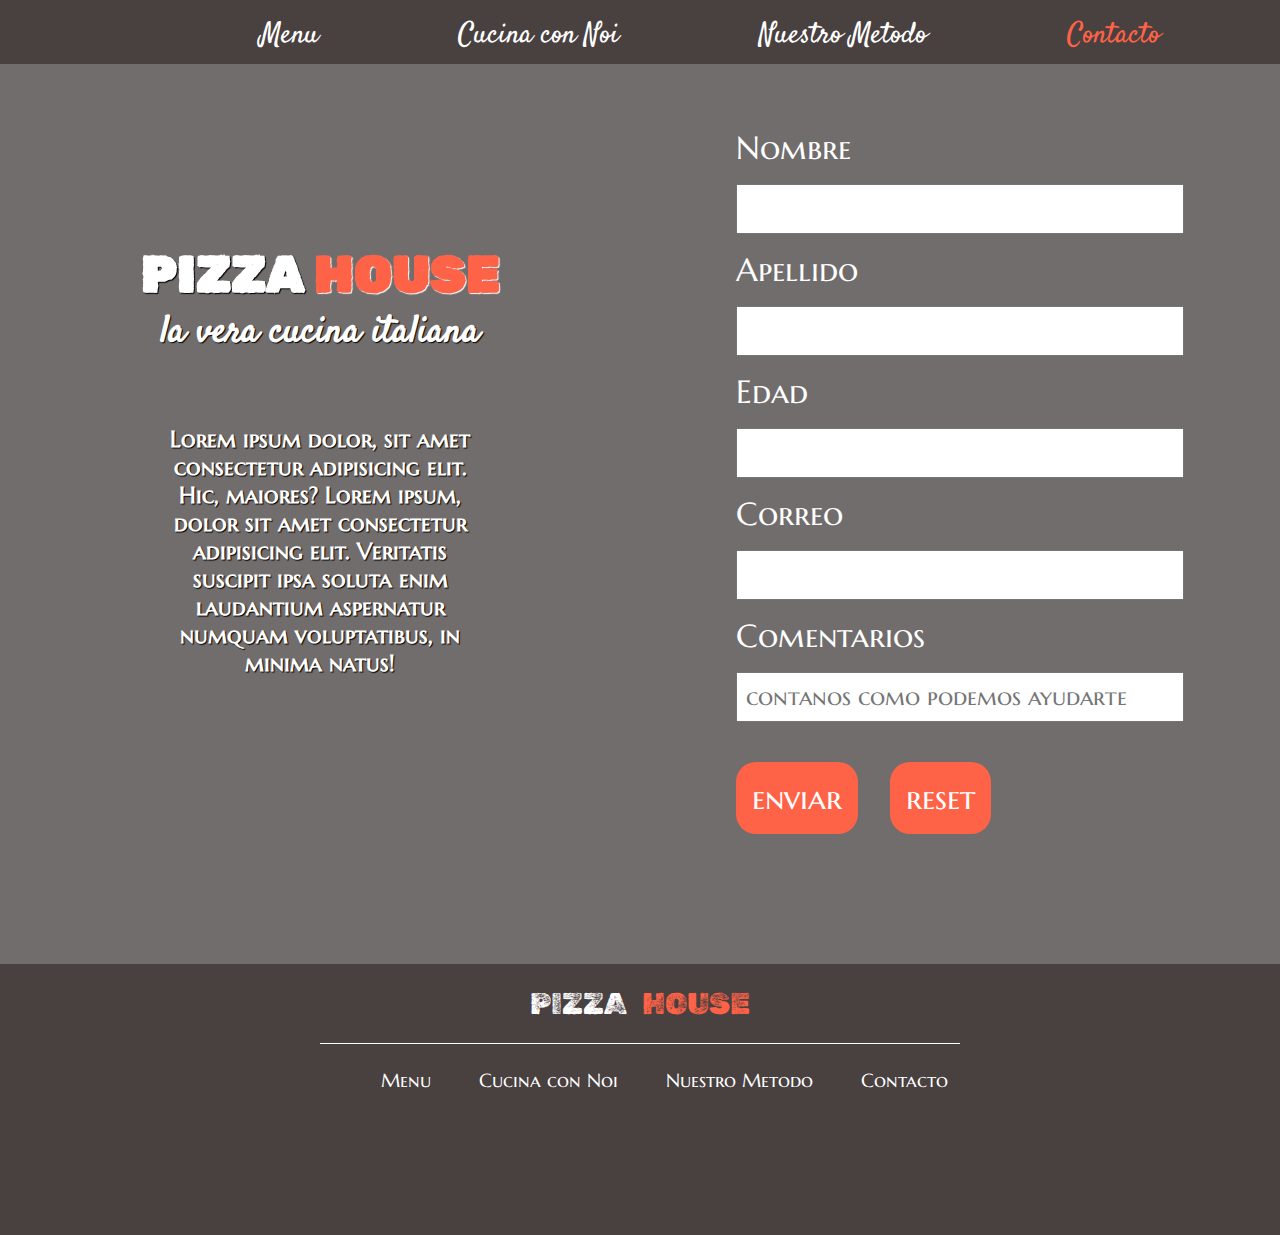
==== pages/contacto.html @ 31fedc4e "first commit" ====
<!DOCTYPE html>
<html lang="es">

<head>
    <meta charset="UTF-8">
    <meta http-equiv="X-UA-Compatible" content="IE=edge">
    <meta name="viewport" content="width=device-width, initial-scale=1.0">
    <link rel="stylesheet" href="https://cdnjs.cloudflare.com/ajax/libs/font-awesome/6.2.0/css/all.min.css"
        integrity="sha512-xh6O/CkQoPOWDdYTDqeRdPCVd1SpvCA9XXcUnZS2FmJNp1coAFzvtCN9BmamE+4aHK8yyUHUSCcJHgXloTyT2A=="
        crossorigin="anonymous" referrerpolicy="no-referrer" />
    <link rel="stylesheet" href="../styles/styles.css">
    <link rel="shortcut icon" href="../images/favicon.png" type="image/x-icon">
    <title>Menu</title>
</head>

<body>
    <header>
        <input type="checkbox" id="btn__menu">
        <label class="btn__label" for="btn__menu"><img class="imgiconomenu" src="../images/menu icono.png"
                alt="menu icono"></label>
        <nav class="navbar">
            <ul class="menu">
                <li class="menu__item"><a href="../index.html"> <i class="fa-solid fa-house-chimney"></i> </a> </li>
                <li class="menu__item"><a href="../pages/menu.html"> Menu </a></li>
                <li class="menu__item"><a href="../pages/cucina.html"> Cucina con Noi </a></li>
                <li class="menu__item"><a href="../pages/nuestrometodo.html"> Nuestro Metodo </a></li>
                <li class="menu__item active"><a href="../pages/contacto.html"> Contacto </a></li>
            </ul>
        </nav>
    </header>
    <section class="contacto">
        <div class="contacto__mensaje">
            <h2> pizza <span>house</span></h2>
            <h3>la vera cucina italiana</h3>
            <p>Lorem ipsum dolor, sit amet consectetur adipisicing elit. Hic, maiores? Lorem ipsum, dolor sit amet
                consectetur adipisicing elit. Veritatis suscipit ipsa soluta enim laudantium aspernatur numquam
                voluptatibus, in minima natus!</p>
        </div>
        <div class="contacto__formulario">
            <form action="enviar.php" method="post" enctype="text/plain">

                <label for="names">Nombre</label>
                <input id="names" name="names" type="text" required>

                <label for="apellido">Apellido</label>
                <input id="apellido" name="apellido" type="text" required>

                <label for="edad">Edad</label>
                <input id="edad" name="edad" type="number" required>

                <label for="mail">Correo</label>
                <input id="mail" name="mail" type="email" required>

                <label for="date">Comentarios</label>
                <input id="coment" name="apellido" type="text" placeholder="contanos como podemos ayudarte"
                    required></textarea>
                <div class="botones">
                    <input class="submit" type="submit" value="enviar">
                    <input class="reset" type="reset" value="reset">
                </div>
            </form>
        </div>
    </section>
    <footer>
        <section class="footer footer__margin">
            <div class="footer__title">
                <h2>pizza <span>house</span></h2>
            </div>
            <nav class="navbar__footer">
                <ul class="menu__footer">
                    <li class="menu__item__f"><a href="../index.html"> <i class="fa-solid fa-house-chimney"></i> </a>
                    </li>
                    <li class="menu__item__f"><a href="../pages/menu.html"> Menu </a></li>
                    <li class="menu__item__f"><a href="../pages/cucina.html"> Cucina con Noi </a></li>
                    <li class="menu__item__f"><a href="../pages/nuestrometodo.html"> Nuestro Metodo </a></li>
                    <li class="menu__item__f"><a href="../pages/contacto.html"> Contacto </a></li>
                </ul>
            </nav>
            <div class="redes">
                <a href="https://web.whatsapp.com/"><i class="fa-brands fa-whatsapp"></i></a>
                <a href="https://facebook.com/"><i class="fa-brands fa-facebook"></i></a>
                <a href="https://www.instagram.com/"><i class="fa-brands fa-instagram"></i></a>
            </div>
        </section>
    </footer>
</body>

</html>
---- styles/styles.css ----
@import url("https://fonts.googleapis.com/css2?family=Finger+Paint&family=Marcellus+SC&family=Roboto:wght@300;400;700;900&family=Rubik+Dirt&family=Satisfy&display=swap");

* {
    padding: 0;
    margin: 0;
    box-sizing: border-box;
}

*::selection {
    background-color: #000000;
    color: #ff6347;
}

/*** INICIO HOME ***/
.body__home {
    background-color: #242323;
}

.section__box {
    width: 100%;
    height: 100vh;
    display: grid;
    overflow: hidden;
    grid-template-columns: repeat(4, 1fr);
    grid-template-rows: 1fr 1fr;
    grid-template-areas:
        "box2 box1 box1 box3"
        "box4 box1 box1 box5";
}

.box {
    display: flex;
    justify-content: center;
    align-items: center;
}

.box1 {
    grid-area: box1;
    background-image: url(../images/background1.jpg);
    flex-direction: column;
    background-size: cover;
    background-position: center;
    text-align: center;
    width: 100%;
    height: 100%;
    -webkit-animation: scale-up-center 0.4s cubic-bezier(0.390, 0.575, 0.565, 1.000) both;
    animation: scale-up-center 0.4s cubic-bezier(0.390, 0.575, 0.565, 1.000) both;
    animation-duration: 0.5s;
    animation-timing-function: ease-in-out;
    animation-direction: normal;
    animation-iteration-count: 1;
}

@-webkit-keyframes scale-up-center {
    0% {
        -webkit-transform: scale(0.1);
        transform: scale(0.1);
    }

    100% {
        -webkit-transform: scale(1);
        transform: scale(1);
    }
}

@keyframes scale-up-center {
    0% {
        -webkit-transform: scale(0.1);
        transform: scale(0.1);
    }

    100% {
        -webkit-transform: scale(1);
        transform: scale(1);
    }
}

.box1::before {
    content: '';
    position: absolute;
    top: 0;
    left: 0;
    width: 100%;
    height: 100%;
    background-color: rgba(68, 68, 68, 0.562);
}

.box1 h1 {
    color: rgb(252, 229, 215);
    font-size: 70px;
    font-weight: 600;
    text-transform: uppercase;
    font-family: 'Rubik Dirt', cursive;
    z-index: 1;
    text-shadow: 1px 1px 1px rgb(255, 255, 255);
    -webkit-animation: appear;
    animation: appear;
    animation-duration: 1.5s;
    animation-direction: normal;
    animation-iteration-count: initial;
}

.box1 span {
    color: #ff6347;
}

.box1 h2 {
    color: #ff6347;
    font-size: 50px;
    font-family: 'Satisfy', cursive;
    z-index: 1;
    text-shadow: 1px 1px 1px rgb(0, 0, 0);
    -webkit-animation: appear;
    animation: appear;
    animation-duration: 4s;
    animation-direction: normal;
    animation-iteration-count: 1;
}

@keyframes appear {
    0% {
        opacity: 0;
    }

    25% {
        opacity: 0;
    }

    100% {
        opacity: 1;
    }
}

@-webkit-keyframes appear {
    0% {
        opacity: 0;
    }

    25% {
        opacity: 0;
    }

    100% {
        opacity: 1;
    }
}

.side__box {
    z-index: 1;
    font-family: 'Satisfy', cursive;
    font-size: 7vh;
    -webkit-animation: scale-up-ver-top 0.3s cubic-bezier(0.8, 0.8, 0.8, 1.000) both;
    animation: scale-up-ver-top 0.3s cubic-bezier(0.8, 0.8, 0.8, 1.000) both;
}

.side__box:hover {
    background-color: #000000;
    transition: 0.5s;
}

.box2 {
    grid-area: box2;
}

.box3 {
    grid-area: box3;
}

.box4 {
    grid-area: box4;
}

.box5 {
    grid-area: box5;
}

.box2,
.box5 {
    background-color: #ff6347;
}

.box3,
.box4 {
    background-color: #524949;
}

.box a {
    text-decoration: none;
    color: rgb(255, 255, 255);
    text-shadow: 2px 2px 3px rgba(61, 57, 57, 0.74);
    text-align: center;
}

.box3 {
    animation-delay: 0.2s;
}

.box5 {
    animation-delay: 0.4s;
}

.box4 {
    animation-delay: 0.6s;
}

@keyframes scale-up-ver-top {
    0% {
        -webkit-transform: scaleY(0);
        transform: scaleY(0);
        -webkit-transform-origin: 100% 0%;
        transform-origin: 100% 0%;
    }

    100% {
        -webkit-transform: scaleY(1);
        transform: scaleY(1);
        -webkit-transform-origin: 100% 0%;
        transform-origin: 100% 0%;
    }
}

@-webkit-keyframes scale-up-ver-top {
    0% {
        -webkit-transform: scaleY(0);
        transform: scaleY(0);
        -webkit-transform-origin: 100% 0%;
        transform-origin: 100% 0%;
    }

    100% {
        -webkit-transform: scaleY(1);
        transform: scaleY(1);
        -webkit-transform-origin: 100% 0%;
        transform-origin: 100% 0%;
    }
}

/*** MEDIA QUERY HOME ***/
@media screen and (min-width: 900px) {
    .box a:hover {
        color: #ff6347;
        font-size: 8vh;
        transition: all 0.3s;
    }
}

@media screen and (max-width: 768px) {
    .section__box {
        grid-template-columns: 1fr 1fr;
        grid-template-rows: 1fr 1fr 1fr;
        grid-template-areas:
            "box1 box1"
            "box2 box3"
            "box4 box5";
    }

    .box2,
    .box3,
    .box4,
    .box5 {
        font-size: 6vh;
    }
}

@media screen and (max-width: 480px) {
    .section__box {
        height: 100vh;
        display: flex;
        flex-direction: column;
        grid-template-columns: 1fr;
        grid-template-rows: repeat(5, 1fr);
        grid-template-areas:
            "box1"
            "box2"
            "box3"
            "box4"
            "box5";
    }

    .section__box>* {
        flex: 1;
    }

    .box1 {
        flex: 2;
    }

    .box1 h1 {
        font-size: 10vw;
    }

    .box1 h2 {
        font-size: 7vw;
    }

    .box2 a,
    .box3 a,
    .box4 a,
    .box5 a {
        font-size: 5.5vh;
    }

    .box4 {
        order: 1;
    }
}

/*** FIN MQ HOME ***/
/**** INICIO MENU ****/
.body__menu {
    background-image: url(../images/background__white.jpg);
}

header {
    width: 100%;
    background-color: #494040;
    height: 4rem;
}

.swing-in-top-fwd {
    -webkit-animation: swing-in-top-fwd 1s cubic-bezier(0.175, 0.885, 0.320, 1.275) both;
    animation: swing-in-top-fwd 1s cubic-bezier(0.175, 0.885, 0.320, 1.275) both;
}

@-webkit-keyframes swing-in-top-fwd {
    0% {
        -webkit-transform: rotateX(-100deg);
        transform: rotateX(-100deg);
        -webkit-transform-origin: top;
        transform-origin: top;
        opacity: 0;
    }

    100% {
        -webkit-transform: rotateX(0deg);
        transform: rotateX(0deg);
        -webkit-transform-origin: top;
        transform-origin: top;
        opacity: 1;
    }
}

@keyframes swing-in-top-fwd {
    0% {
        -webkit-transform: rotateX(-100deg);
        transform: rotateX(-100deg);
        -webkit-transform-origin: top;
        transform-origin: top;
        opacity: 0;
    }

    100% {
        -webkit-transform: rotateX(0deg);
        transform: rotateX(0deg);
        -webkit-transform-origin: top;
        transform-origin: top;
        opacity: 1;
    }
}



#btn__menu {
    display: none;
}

.btn__label {
    display: none;
    width: 4rem;
    height: 4rem;
    border-right: 1px solid #ffffff;
}

.imgiconomenu {
    width: 4rem;
    height: 4rem;
    position: absolute;
}

header .menu {
    display: flex;
    list-style: none;
    align-items: center;
    justify-content: space-evenly;
}

.menu__item a {
    text-decoration: none;
    color: rgb(255, 255, 255);
    font-family: 'Satisfy', cursive;
    display: block;
    font-size: 1.8rem;
    padding: 15px 20px;
}

.background__pizza {
    background-image: url(../images/background1.jpg);
    background-size: cover;
    height: 40vh;
    width: 100%;
    display: flex;
    justify-content: center;
    align-items: center;
    margin-bottom: 4rem;
    position: relative;
}

.background__pizza::before {
    content: '';
    position: absolute;
    top: 0;
    left: 0;
    width: 100%;
    height: 100%;
    background-color: rgba(68, 68, 68, 0.562);
}

.background__title {
    width: 100%;
    height: 100%;
    display: flex;
    align-items: center;
    justify-content: center;
    -webkit-animation: appear;
    animation: appear;
    animation-duration: 1s;
    animation-direction: normal;
    animation-iteration-count: 1;
}

.background__pizza h2 {
    color: rgb(255, 255, 255);
    text-transform: uppercase;
    font-size: 15vh;
    font-family: 'Rubik Dirt', cursive;
    font-weight: 600;
    z-index: 1;
    position: absolute;
    text-shadow: 3px 3px 4px #0000008f;
}

.background__pizza span {
    color: #ff6347;
}

.section__card {
    height: 100%;
    width: 100%;
    display: grid;
    justify-items: center;
    align-items: center;
    gap: 3vh;
    grid-template-columns: 1fr 1fr 1fr;
    grid-template-rows: repeat(6, 1fr);
    grid-template-areas:
        "card1  card2  card3"
        "card4  card5  card6"
        "card7  card8  card9"
        "card10 card11 card12"
        "card13 card14 card15"
        "card16 card17 card18";
}

.card1 {
    grid-area: card1;
}

.card2 {
    grid-area: card2;
}

.card3 {
    grid-area: card3;
}

.card4 {
    grid-area: card4;
}

.card5 {
    grid-area: card5;
}

.card6 {
    grid-area: card6;
}

.card7 {
    grid-area: card7;
}

.card8 {
    grid-area: card8;
}

.card9 {
    grid-area: card9;
}

.card10 {
    grid-area: card10;
}

.card11 {
    grid-area: card11;
}

.card12 {
    grid-area: card12;
}

.card13 {
    grid-area: card13;
}

.card14 {
    grid-area: card14;
}

.card15 {
    grid-area: card15;
}

.card16 {
    grid-area: card16;
}

.card17 {
    grid-area: card17;
}

.card18 {
    grid-area: card18;
}

.veggie__title {
    width: 100%;
    height: 15vh;
    margin-block: 3rem;
    background-color: #494040;
    color: #ffffff;
    text-transform: uppercase;
    align-items: center;
    justify-content: center;
    display: flex;
    font-family: 'Rubik Dirt', cursive;
}

.veggie__title h2 {
    font-size: 8vh;
}

.veggie__title span {
    color: #ff6347;
}

.section__card__veggie {
    height: 100%;
    width: 100%;
    display: grid;
    justify-items: center;
    align-items: center;
    gap: 3vh;
    grid-template-columns: 1fr 1fr 1fr;
    grid-template-rows: 1fr 1fr;
    grid-template-areas:
        "card19  card20  card21"
        "card22  card23  card24";
}

.card19 {
    grid-area: card19;
}

.card20 {
    grid-area: card20;
}

.card21 {
    grid-area: card21;
}

.card22 {
    grid-area: card22;
}

.card23 {
    grid-area: card23;
}

.card24 {
    grid-area: card24;
}

.card {
    text-align: center;
    display: flex;
    align-items: center;
    justify-content: center;
    height: 45vh;
    width: 30vw;
    box-shadow: 4px 4px 10spx rgba(0, 0, 0, 0.459);
    border-radius: 20px;
    background-color: #6b391ca4;
}

.pizzaimg {
    max-width: 13vw;
}

.section__card .description,
.section__card__veggie .description {
    display: flex;
    flex-direction: column;
    align-items: center;
    justify-content: center;
    height: auto;
    max-width: 13vw;
    max-height: 42vh;
}

.section__card h2,
.section__card__veggie h2 {
    font-size: 2vw;
    font-family: 'Rubik Dirt', cursive;
    color: #ffffff;
    font-weight: 400;
    padding-bottom: 8%;
}

.section__card p,
.section__card__veggie p {
    font-size: 2.5vh;
    font-family: 'Marcellus SC', serif;
    color: #ffffff;
    font-weight: 300;
    padding-inline: 8%;
    padding-bottom: 2vh;
}

.section__card a,
.section__card__veggie a {
    color: rgb(255, 255, 255);
    text-decoration: none;
    font-size: 1.2vw;
    background-color: #ff6347;
    padding: 5%;
    font-weight: 300;
    border-radius: 15px;
    text-transform: uppercase;
    font-family: 'Rubik Dirt', cursive;
}

.footer {
    display: flex;
    flex-direction: column;
    width: 100%;
    background-color: #494040;
    justify-content: center;
    align-items: center;
    height: auto;
    position: relative;
    bottom: 0;
    margin-top: 3rem;
}

.footer__title {
    display: flex;
    justify-content: center;
    align-items: center;
    border-bottom: 1px #ffffff solid;
    width: 50%;
    height: 5rem;
}

.footer h2 {
    color: #ffffff;
    text-transform: uppercase;
    font-size: 30px;
    font-family: 'Rubik Dirt', cursive;
    font-weight: 200;
    word-spacing: 10px;
}

.footer span {
    color: #ff6347;
}

.navbar__footer {
    height: auto;
    padding-bottom: 2rem;
}

.menu__footer {
    display: flex;
    list-style: none;
    align-items: center;
    justify-content: space-evenly;
}

.menu__item__f a {
    text-decoration: none;
    color: rgb(255, 255, 255);
    font-family: 'Marcellus SC', serif;
    display: block;
    font-size: 1.2rem;
    padding: 1.5rem;
    padding-bottom: 3rem;
}

.footer .redes {
    padding-bottom: 1rem;
}

.footer .redes a {
    color: #ffffff;
    font-size: 2.5rem;
    margin-inline: 1rem;
}

.box1 h1 {
    color: rgb(252, 229, 215);
    font-size: 70px;
    font-weight: 600;
    text-transform: uppercase;
    font-family: 'Rubik Dirt', cursive;
    z-index: 1;
    text-shadow: 1px 1px 1px rgb(255, 255, 255);
    -webkit-animation: appear;
    animation: appear;
    animation-duration: 1.5s;
    animation-direction: normal;
    animation-iteration-count: initial;
}

/*** FIN MENU ***/
/*** INICIO CONTACTO***/

.contacto {
    width: 100%;
    height: 100vh;
    display: flex;
    background-image: url(../images/background_contacto2.jpg);
    background-size: cover;
    background-position: center;
    padding-bottom: 2rem;
}

.contacto::before {
    content: '';
    position: absolute;
    top: 4rem;
    left: 0;
    width: 100%;
    height: 100vh;
    background-color: rgba(41, 35, 35, 0.664);
}

.contacto__mensaje {
    flex: 1;
    display: flex;
    flex-direction: column;
    padding-top: 20vh;
    align-items: center;
    color: #ffffff;
    z-index: 1;
    text-shadow: 1px 1px 1px #000000;
}

.contacto__mensaje span {
    color: #ff6347;
    text-shadow: 1px 1px 1px #ffffff;
}

.contacto__mensaje h2 {
    font-size: 4vw;
    text-transform: uppercase;
    font-family: 'Rubik Dirt', cursive;
}

.contacto__mensaje h3 {
    font-size: 3vw;
    font-family: 'Satisfy', cursive;
    padding-bottom: 4rem;
}

.contacto__mensaje p {
    text-align: center;
    padding-inline: 10rem;
    font-weight: 900;
    font-size: 2.5vh;
    font-family: 'Marcellus SC', serif;
}

.contacto__formulario {
    flex: 1;
    padding-top: 4rem;
    display: flex;
    justify-content: center;
    z-index: 1;
    color: #ffffff;
    height: 100%;
}

.contacto__formulario form {
    display: flex;
    flex-direction: column;
    width: 70%;
    font-size: 2rem;
    gap: 1rem;
    font-family: 'Marcellus SC', serif;
}

.contacto__formulario input {
    padding: 0.5rem;
    font-family: 'Marcellus SC', serif;
    font-weight: 400;
    font-size: 1.5rem;
    color: #ff6347;
}

.contacto__formulario .botones {
    display: flex;
    align-items: centers;
    width: 100%;
    height: 6rem;
    gap: 2rem;
    padding-top: 1.5rem;
}

.contacto__formulario .submit,
.contacto__formulario .reset {
    background-color: #ff6347;
    display: block;
    border-radius: 20px;
    padding: 1rem;
    border: none;
    color: white;
    font-size: 2rem;
    font-family: 'Marcellus SC', serif;
}

.submit:hover,
.reset:hover {
    background-color: rgb(131, 111, 111);
    cursor: pointer;
}

.footer__margin {
    margin-top: 0;
}

/*** FIN CONTACTO ***/
/*** NUESTRO METODO ***/

.header__NM {
    background-color: rgba(0, 0, 0, 0.651);
}

.pres__grey::before {
    content: '';
    position: absolute;
    width: 100%;
    height: 120vh;
    background-color: rgba(34, 32, 32, 0.562);
}

.presentacion__back {
    background-size: cover;
    background-position: center;
    background-repeat: no-repeat;
    height: 120vh;
}

.back__h {
    height: 120vh;
}

.frase__inicial {
    text-align: center;
    padding-inline: 25vw;
    padding-top: 20vh;
    color: white;
    font-size: 1.5rem;
    position: relative;
    text-transform: uppercase;
    line-height: 4rem;
    -webkit-animation: appear;
    animation: appear;
    animation-duration: 1.5s;
    animation-direction: normal;
    animation-iteration-count: 1;
}

.frase__inicial span {
    color: #ff6347;
    text-shadow: 1px 1px 4px #000000;
}

.back1 {
    background-image: url(../images/haciendo-masa.jpg);
}

.back2 {
    background-image: url(../images/harina.jpg);
}

.back3 {
    background-image: url(../images/masa\ de\ pizza.jpg);
}

.back4 {
    background-image: url(../images/pizza_sauce.jpg);
}

.back5 {
    background-image: url(../images/pizza_oven.jpg);
}

.back2 {
    display: flex;
    color: white;
    flex-direction: column;
    padding-top: 25vh;
    padding-inline: 10vw;
    font-family: 'Marcellus SC', serif;
    width: 100%;
}

.back2 h2 {
    color: #ff6347;
    z-index: 1;
    font-size: 2rem;
    padding-bottom: 2.5rem;
    text-transform: uppercase;
    text-shadow: 1px 1px 3px #2c2929;
}

.back2 p {
    z-index: 1;
    font-size: 2rem;
    padding-bottom: 4rem;
    text-shadow: 1px 1px 3px #2c2929;
}

.back2 .pres__lista {
    z-index: 1;
    display: flex;
    height: 20vh;
    align-items: center;
    text-shadow: 1px 1px 3px #2c2929;
}

.back2 .pres__lista ul {
    display: flex;
    flex-direction: column;
    list-style: none;
    padding-left: 5rem;
    height: 100%;
    justify-content: space-between;
    font-size: 1.5rem;
}

.back2 .pres__lista i {
    color: #ff6347;
    z-index: 1;
}

.back3,
.back4 {
    display: flex;
    padding-top: 25vh;
    flex-direction: column;
}

.back3 h2 {
    text-align: left;
    width: 100%;
    padding-left: 10vw;
    font-size: 3rem;
    padding-bottom: 4rem;
    color: #ff6347;
    z-index: 1;
    text-shadow: 1px 1px 3px #2c2929;
}

.back3 p,
.back4 p,
.back5 p {
    text-align: right;
    font-size: 2.5rem;
    padding-right: 10vw;
    color: #ffffff;
    text-shadow: 1px 1px 2px #ff6347;
    font-family: 'Marcellus SC', serif;
}

.back4 p {
    text-align: left;
    font-size: 2rem;
    line-height: 10rem;
    padding-inline: 10vw;
}

.back5 {
    padding-top: 25vh;
    padding-left: 35vw;
}

.footer__NM {
    background-color: #2c2929;
}

/*** FIN NUESTRO METODO ***/
/*** INICIO CUCINA CON NOI ***/

.cucina__cards {
    display: flex;
    align-items: center;
    justify-content: center;
    gap: 4rem;
    width: 100%;
    height: 85vh;
    background-image: url(../images/background__white.jpg);
}

.cucina__card {
    display: flex;
    flex-direction: column;
    align-items: center;
    width: 25%;
    height: 70vh;
    background-color: #524949;
    box-shadow: 3px 3px 15px black;
    border-radius: 15px;
    overflow: hidden;
    position: relative;
    -webkit-animation: swing-in-top-fwd 1s cubic-bezier(0.175, 0.885, 0.320, 1.275) both;
    animation: swing-in-top-fwd 1s cubic-bezier(0.175, 0.885, 0.320, 1.275) both;
}

.anim__delay1 {
    -webkit-animation-duration: 1.3s;
    animation-duration: 1.3s;
}

.anim__delay2 {
    -webkit-animation-duration: 1.6s;
    animation-duration: 1.6s;
}

.cucina__card img {
    width: 100%;
    padding-bottom: 2rem;
}

.cucina__card h3 {
    font-family: 'Rubik Dirt', cursive;
    color: #ff6347;
    text-transform: uppercase;
    padding-bottom: 1rem;
    font-size: 1.8rem;
    font-weight: 400;
    text-align: center;
}

.cucina__card p {
    padding-bottom: 1rem;
    font-size: 1.5rem;
    color: #ffffff;
    padding-inline: 2.5rem;
    text-align: center;
    font-family: 'Marcellus SC', serif;
}

.cucina__card a {
    font-family: 'Rubik Dirt', cursive;
    color: #ffffff;
    font-size: 1.5rem;
    text-decoration: none;
    background-color: #ff6347;
    padding: 1rem;
    border-radius: 10px;
    position: absolute;
    bottom: 2.5rem;
    font-weight: 400;
}

.cucina__card a:hover {
    color: #000000;
}


/*** MEDIA QUERIES ***/
@media screen and (min-width:901px) {

    .menu__item a:hover,
    .menu__item.active a {
        color: #ff6347;
    }

    .section__card a:hover,
    .section__card__veggie a:hover {
        color: #494040;
    }

    .submit:hover,
    .reset:hover {
        background-color: rgb(131, 111, 111);
        cursor: pointer;
    }
}

@media screen and (max-width: 900px) {
    /* MENU ICONO */

    .btn__label {
        display: block;
    }

    .navbar {
        position: absolute;
        background-color: rgb(131, 111, 111);
        width: 40vw;
        margin-left: -70%;
        transition: all 0.5s;
        z-index: 2;
    }

    .menu {
        flex-direction: column;
    }

    header .menu__item {
        width: 100%;
        height: 15vh;
        border-top: 1px solid #ffffff;
        text-align: center;
        display: flex;
        align-items: center;
        justify-content: center;
    }

    #btn__menu:checked~.navbar {
        margin-left: 0;
    }

    /* FIN MENU ICONO */

    .section__card {
        grid-template-columns: 1fr 1fr;
        grid-template-rows: repeat(5, 1fr);
        gap: 2rem;
        grid-template-areas:
            "card1  card2"
            "card3  card4"
            "card5  card6"
            "card7  card8"
            "card9  card10"
            "card11  card12"
            "card13  card14"
            "card15  card16"
            "card17  card18";
    }

    .section__card__veggie {
        grid-template-columns: 1fr 1fr;
        grid-template-rows: 1fr 1fr 1fr;
        gap: 2rem;
        grid-template-areas:
            "card19  card20"
            "card21  card22"
            "card23  card24";
    }

    .card {
        width: 45vw;
        flex-direction: column;
        height: 70vh;
    }

    .pizzaimg {
        padding-top: 2vh;
        height: 100%;
        max-width: 100%;
    }

    .card .description {
        max-width: 100%;
        height: 100%;
    }

    .section__card h2,
    .section__card__veggie h2 {
        font-size: 5vw;
        padding-bottom: 0;
    }

    .section__card p,
    .section__card__veggie p {
        font-size: 2.5vw;
        padding-top: 2vh;
    }

    .section__card a,
    .section__card__veggie a {
        font-size: 3vw;
    }

    /*** MENU ***/
    .background__pizza h2 {
        font-size: 10vh;
    }

    .section__card {
        grid-template-columns: 1fr 1fr;
        grid-template-rows: repeat(5, 1fr);
        gap: 2rem;
        grid-template-areas:
            "card1  card2"
            "card3  card4"
            "card5  card6"
            "card7  card8"
            "card9  card10"
            "card11  card12"
            "card13  card14"
            "card15  card16"
            "card17  card18";
    }

    .section__card__veggie {
        grid-template-columns: 1fr 1fr;
        grid-template-rows: 1fr 1fr 1fr;
        gap: 2rem;
        grid-template-areas:
            "card19  card20"
            "card21  card22"
            "card23  card24";
    }

    .card {
        width: 100%;
        flex-direction: column;
        height: 70vh;
        box-shadow: none;
        border-bottom: 1px #5a5959 solid;
        border-top: 1px #5a5959 solid;
    }

    /*** FIN MENU ***/
}

@media screen and (max-width: 480px) {
    /*** MENU ***/

    #btn__menu:checked~.navbar {
        width: 60vw;
    }

    .background__pizza {
        height: 30vh;
    }

    .background__pizza h2 {
        font-size: 6vh;
    }

    .section__card,
    .section__card__veggie {
        display: flex;
        flex-direction: column;
    }

    .card {
        width: 95vw;
        height: 80vh;
    }

    .pizzaimg {
        flex: 1;
    }

    .section__card .description,
    .section__card__veggie .description {
        flex: 1;
    }

    .section__card h2,
    .section__card__veggie h2 {
        font-size: 8vw;
    }

    .section__card p,
    .section__card__veggie p {
        font-size: 1.2rem;
    }

    .section__card a,
    .section__card__veggie a {
        padding: 3vw;
        font-size: 5vw;
    }

    .veggie__title {
        text-align: center;
    }

    .veggie__title h2 {
        font-size: 6vh;
    }

    /*** CONTACTO ***/
    .contacto {
        flex-direction: column;
        height: 200vh;
        background-image: url(../images/background_contacto.jpg);
    }

    .contacto__mensaje {
        height: 100vh;
        padding-top: 15vh;
    }

    .contacto::before {
        height: 200vh;
    }

    .contacto__mensaje h2 {
        font-size: 10vw;
        padding-bottom: 1rem;
    }

    .contacto__mensaje h3 {
        font-size: 8vw;
        padding-bottom: 4rem;
    }

    .contacto__mensaje p {
        font-size: 5vw;
        padding-inline: 4rem;
    }

    .contacto__formulario {
        height: 100vh;
    }

    .contacto__formulario form {
        display: flex;
        flex-direction: column;
        width: 70%;
        font-size: 1.5rem;
        font-family: 'Marcellus SC', serif;
    }

    .contacto__formulario input {
        font-size: 1rem;
    }

    .contacto__formulario .submit,
    .contacto__formulario .reset {
        font-size: 1.5rem;
    }

    /*** NUESTRO METODO ***/

    .header__NM {
        background-color: #494040;
    }

    .presentacion__back {
        height: 120vh;
    }

    .frase__inicial {
        font-size: 1rem;
        line-height: 1.5rem;
        padding-inline: 10vw;
        padding-top: 40%;
    }

    .back2 h2,
    .back2 p {
        text-align: center;
    }

    .back2 .pres__lista>ul {
        padding-left: 0rem;
        line-height: 1rem;
        width: 45vw;
        font-size: 1.2rem;
    }

    .back3 h2,
    .back3 p {
        padding-inline: 10vw;
    }

    .back4,
    .back5 {
        padding-top: 10vh;
        padding-left: 10vw;
    }

    .back4>p {
        font-size: 2rem;
        padding-inline: 5vw;
        line-height: 4rem;
    }

    .back5 p {
        text-align: center;
    }

    /*** CUCINA CON NOI ***/
    .cucina__cards {
        flex-direction: column;
        height: 100%;
        padding-block: 5vh;
    }

    .cucina__card {
        width: 80vw;
        height: 75vh;
        margin-bottom: 4vh;
    }

    /*** FOOTER ***/
    .footer {
        height: auto;
    }

    .menu__footer {
        flex-direction: column;
        padding-bottom: 2rem;
    }

    .menu__item__f a {
        padding: 0.5rem;
    }
}

/*** FIN MQ ***/
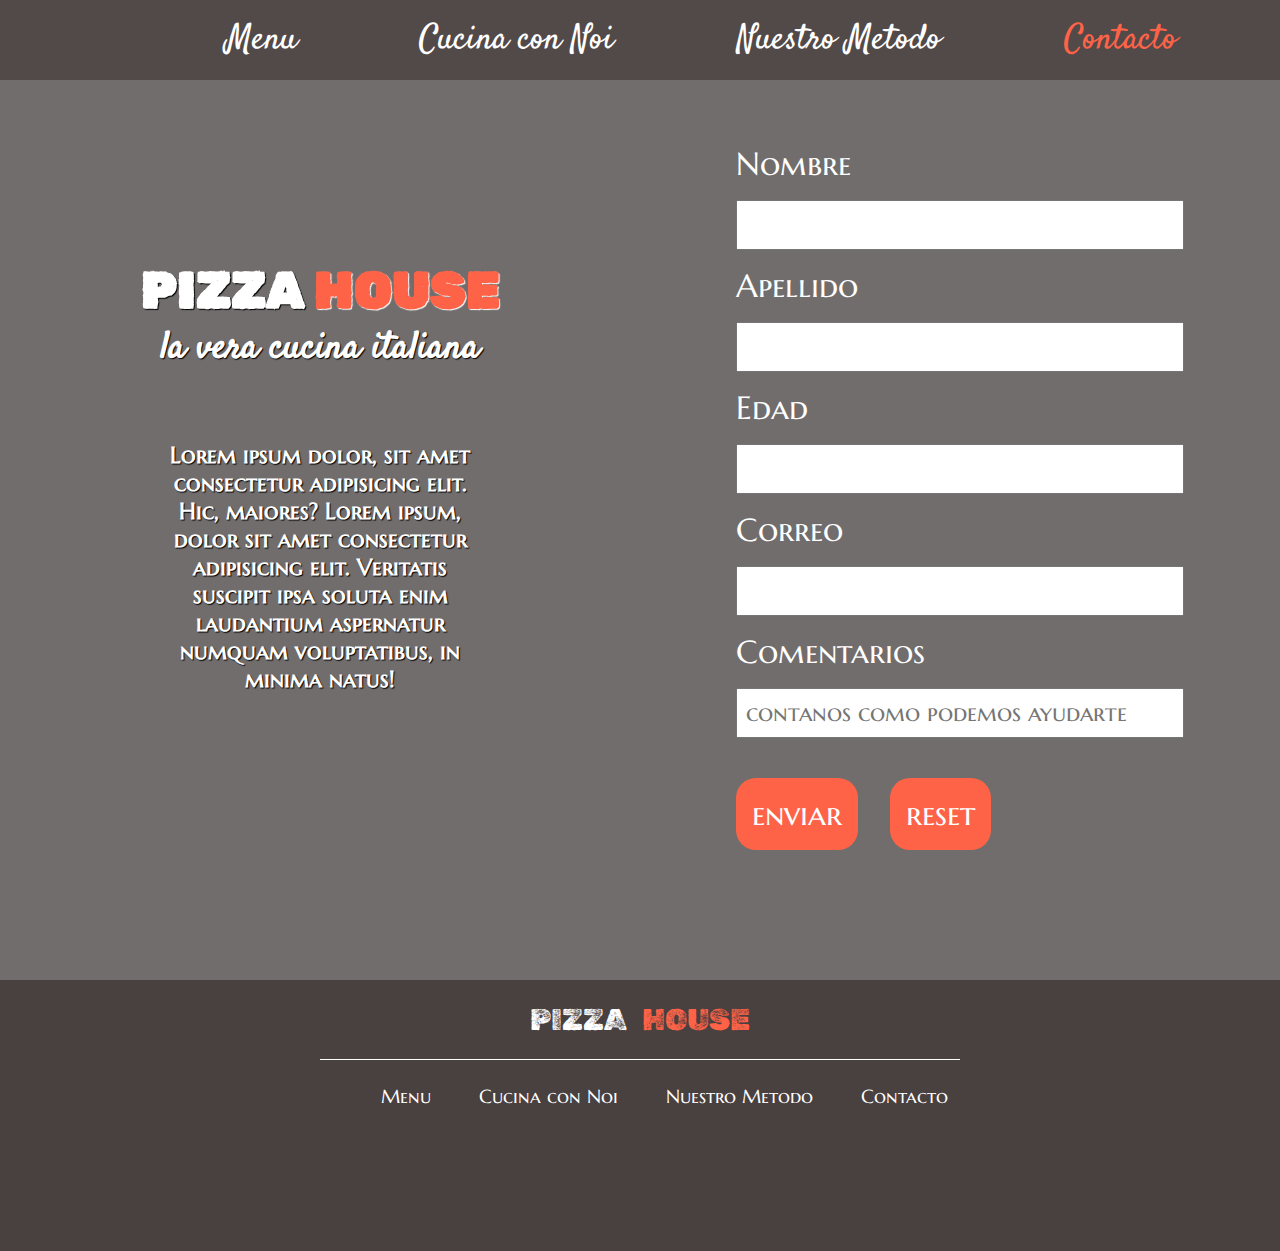
==== commit 0c5b0820: "SCSS menos contacto" ====
--- a/pages/contacto.html
+++ b/pages/contacto.html
@@ -9,8 +9,10 @@
         integrity="sha512-xh6O/CkQoPOWDdYTDqeRdPCVd1SpvCA9XXcUnZS2FmJNp1coAFzvtCN9BmamE+4aHK8yyUHUSCcJHgXloTyT2A=="
         crossorigin="anonymous" referrerpolicy="no-referrer" />
     <link rel="stylesheet" href="../styles/styles.css">
+    <link rel="stylesheet" href="../styles/estilos.css">
     <link rel="shortcut icon" href="../images/favicon.png" type="image/x-icon">
-    <title>Menu</title>
+    <title>Pizza House - Contacto</title>
+    <meta name="description" content="Escribinos por cualquier consulta">
 </head>
 
 <body>
@@ -61,27 +63,25 @@
             </form>
         </div>
     </section>
-    <footer>
-        <section class="footer footer__margin">
-            <div class="footer__title">
-                <h2>pizza <span>house</span></h2>
-            </div>
-            <nav class="navbar__footer">
-                <ul class="menu__footer">
-                    <li class="menu__item__f"><a href="../index.html"> <i class="fa-solid fa-house-chimney"></i> </a>
-                    </li>
-                    <li class="menu__item__f"><a href="../pages/menu.html"> Menu </a></li>
-                    <li class="menu__item__f"><a href="../pages/cucina.html"> Cucina con Noi </a></li>
-                    <li class="menu__item__f"><a href="../pages/nuestrometodo.html"> Nuestro Metodo </a></li>
-                    <li class="menu__item__f"><a href="../pages/contacto.html"> Contacto </a></li>
-                </ul>
-            </nav>
-            <div class="redes">
-                <a href="https://web.whatsapp.com/"><i class="fa-brands fa-whatsapp"></i></a>
-                <a href="https://facebook.com/"><i class="fa-brands fa-facebook"></i></a>
-                <a href="https://www.instagram.com/"><i class="fa-brands fa-instagram"></i></a>
-            </div>
-        </section>
+    <footer class="footer__margin">
+        <div class="footer__title">
+            <h2>pizza <span>house</span></h2>
+        </div>
+        <nav class="navbar__footer">
+            <ul class="menu__footer">
+                <li class="menu__item__f"><a href="../index.html"> <i class="fa-solid fa-house-chimney"></i> </a>
+                </li>
+                <li class="menu__item__f"><a href="../pages/menu.html"> Menu </a></li>
+                <li class="menu__item__f"><a href="../pages/cucina.html"> Cucina con Noi </a></li>
+                <li class="menu__item__f"><a href="../pages/nuestrometodo.html"> Nuestro Metodo </a></li>
+                <li class="menu__item__f"><a href="../pages/contacto.html"> Contacto </a></li>
+            </ul>
+        </nav>
+        <div class="redes">
+            <a href="https://web.whatsapp.com/"><i class="fa-brands fa-whatsapp"></i></a>
+            <a href="https://facebook.com/"><i class="fa-brands fa-facebook"></i></a>
+            <a href="https://www.instagram.com/"><i class="fa-brands fa-instagram"></i></a>
+        </div>
     </footer>
 </body>
 
--- a/styles/styles.css
+++ b/styles/styles.css
@@ -1,739 +1,4 @@
-@import url("https://fonts.googleapis.com/css2?family=Finger+Paint&family=Marcellus+SC&family=Roboto:wght@300;400;700;900&family=Rubik+Dirt&family=Satisfy&display=swap");
 
-* {
-    padding: 0;
-    margin: 0;
-    box-sizing: border-box;
-}
-
-*::selection {
-    background-color: #000000;
-    color: #ff6347;
-}
-
-/*** INICIO HOME ***/
-.body__home {
-    background-color: #242323;
-}
-
-.section__box {
-    width: 100%;
-    height: 100vh;
-    display: grid;
-    overflow: hidden;
-    grid-template-columns: repeat(4, 1fr);
-    grid-template-rows: 1fr 1fr;
-    grid-template-areas:
-        "box2 box1 box1 box3"
-        "box4 box1 box1 box5";
-}
-
-.box {
-    display: flex;
-    justify-content: center;
-    align-items: center;
-}
-
-.box1 {
-    grid-area: box1;
-    background-image: url(../images/background1.jpg);
-    flex-direction: column;
-    background-size: cover;
-    background-position: center;
-    text-align: center;
-    width: 100%;
-    height: 100%;
-    -webkit-animation: scale-up-center 0.4s cubic-bezier(0.390, 0.575, 0.565, 1.000) both;
-    animation: scale-up-center 0.4s cubic-bezier(0.390, 0.575, 0.565, 1.000) both;
-    animation-duration: 0.5s;
-    animation-timing-function: ease-in-out;
-    animation-direction: normal;
-    animation-iteration-count: 1;
-}
-
-@-webkit-keyframes scale-up-center {
-    0% {
-        -webkit-transform: scale(0.1);
-        transform: scale(0.1);
-    }
-
-    100% {
-        -webkit-transform: scale(1);
-        transform: scale(1);
-    }
-}
-
-@keyframes scale-up-center {
-    0% {
-        -webkit-transform: scale(0.1);
-        transform: scale(0.1);
-    }
-
-    100% {
-        -webkit-transform: scale(1);
-        transform: scale(1);
-    }
-}
-
-.box1::before {
-    content: '';
-    position: absolute;
-    top: 0;
-    left: 0;
-    width: 100%;
-    height: 100%;
-    background-color: rgba(68, 68, 68, 0.562);
-}
-
-.box1 h1 {
-    color: rgb(252, 229, 215);
-    font-size: 70px;
-    font-weight: 600;
-    text-transform: uppercase;
-    font-family: 'Rubik Dirt', cursive;
-    z-index: 1;
-    text-shadow: 1px 1px 1px rgb(255, 255, 255);
-    -webkit-animation: appear;
-    animation: appear;
-    animation-duration: 1.5s;
-    animation-direction: normal;
-    animation-iteration-count: initial;
-}
-
-.box1 span {
-    color: #ff6347;
-}
-
-.box1 h2 {
-    color: #ff6347;
-    font-size: 50px;
-    font-family: 'Satisfy', cursive;
-    z-index: 1;
-    text-shadow: 1px 1px 1px rgb(0, 0, 0);
-    -webkit-animation: appear;
-    animation: appear;
-    animation-duration: 4s;
-    animation-direction: normal;
-    animation-iteration-count: 1;
-}
-
-@keyframes appear {
-    0% {
-        opacity: 0;
-    }
-
-    25% {
-        opacity: 0;
-    }
-
-    100% {
-        opacity: 1;
-    }
-}
-
-@-webkit-keyframes appear {
-    0% {
-        opacity: 0;
-    }
-
-    25% {
-        opacity: 0;
-    }
-
-    100% {
-        opacity: 1;
-    }
-}
-
-.side__box {
-    z-index: 1;
-    font-family: 'Satisfy', cursive;
-    font-size: 7vh;
-    -webkit-animation: scale-up-ver-top 0.3s cubic-bezier(0.8, 0.8, 0.8, 1.000) both;
-    animation: scale-up-ver-top 0.3s cubic-bezier(0.8, 0.8, 0.8, 1.000) both;
-}
-
-.side__box:hover {
-    background-color: #000000;
-    transition: 0.5s;
-}
-
-.box2 {
-    grid-area: box2;
-}
-
-.box3 {
-    grid-area: box3;
-}
-
-.box4 {
-    grid-area: box4;
-}
-
-.box5 {
-    grid-area: box5;
-}
-
-.box2,
-.box5 {
-    background-color: #ff6347;
-}
-
-.box3,
-.box4 {
-    background-color: #524949;
-}
-
-.box a {
-    text-decoration: none;
-    color: rgb(255, 255, 255);
-    text-shadow: 2px 2px 3px rgba(61, 57, 57, 0.74);
-    text-align: center;
-}
-
-.box3 {
-    animation-delay: 0.2s;
-}
-
-.box5 {
-    animation-delay: 0.4s;
-}
-
-.box4 {
-    animation-delay: 0.6s;
-}
-
-@keyframes scale-up-ver-top {
-    0% {
-        -webkit-transform: scaleY(0);
-        transform: scaleY(0);
-        -webkit-transform-origin: 100% 0%;
-        transform-origin: 100% 0%;
-    }
-
-    100% {
-        -webkit-transform: scaleY(1);
-        transform: scaleY(1);
-        -webkit-transform-origin: 100% 0%;
-        transform-origin: 100% 0%;
-    }
-}
-
-@-webkit-keyframes scale-up-ver-top {
-    0% {
-        -webkit-transform: scaleY(0);
-        transform: scaleY(0);
-        -webkit-transform-origin: 100% 0%;
-        transform-origin: 100% 0%;
-    }
-
-    100% {
-        -webkit-transform: scaleY(1);
-        transform: scaleY(1);
-        -webkit-transform-origin: 100% 0%;
-        transform-origin: 100% 0%;
-    }
-}
-
-/*** MEDIA QUERY HOME ***/
-@media screen and (min-width: 900px) {
-    .box a:hover {
-        color: #ff6347;
-        font-size: 8vh;
-        transition: all 0.3s;
-    }
-}
-
-@media screen and (max-width: 768px) {
-    .section__box {
-        grid-template-columns: 1fr 1fr;
-        grid-template-rows: 1fr 1fr 1fr;
-        grid-template-areas:
-            "box1 box1"
-            "box2 box3"
-            "box4 box5";
-    }
-
-    .box2,
-    .box3,
-    .box4,
-    .box5 {
-        font-size: 6vh;
-    }
-}
-
-@media screen and (max-width: 480px) {
-    .section__box {
-        height: 100vh;
-        display: flex;
-        flex-direction: column;
-        grid-template-columns: 1fr;
-        grid-template-rows: repeat(5, 1fr);
-        grid-template-areas:
-            "box1"
-            "box2"
-            "box3"
-            "box4"
-            "box5";
-    }
-
-    .section__box>* {
-        flex: 1;
-    }
-
-    .box1 {
-        flex: 2;
-    }
-
-    .box1 h1 {
-        font-size: 10vw;
-    }
-
-    .box1 h2 {
-        font-size: 7vw;
-    }
-
-    .box2 a,
-    .box3 a,
-    .box4 a,
-    .box5 a {
-        font-size: 5.5vh;
-    }
-
-    .box4 {
-        order: 1;
-    }
-}
-
-/*** FIN MQ HOME ***/
-/**** INICIO MENU ****/
-.body__menu {
-    background-image: url(../images/background__white.jpg);
-}
-
-header {
-    width: 100%;
-    background-color: #494040;
-    height: 4rem;
-}
-
-.swing-in-top-fwd {
-    -webkit-animation: swing-in-top-fwd 1s cubic-bezier(0.175, 0.885, 0.320, 1.275) both;
-    animation: swing-in-top-fwd 1s cubic-bezier(0.175, 0.885, 0.320, 1.275) both;
-}
-
-@-webkit-keyframes swing-in-top-fwd {
-    0% {
-        -webkit-transform: rotateX(-100deg);
-        transform: rotateX(-100deg);
-        -webkit-transform-origin: top;
-        transform-origin: top;
-        opacity: 0;
-    }
-
-    100% {
-        -webkit-transform: rotateX(0deg);
-        transform: rotateX(0deg);
-        -webkit-transform-origin: top;
-        transform-origin: top;
-        opacity: 1;
-    }
-}
-
-@keyframes swing-in-top-fwd {
-    0% {
-        -webkit-transform: rotateX(-100deg);
-        transform: rotateX(-100deg);
-        -webkit-transform-origin: top;
-        transform-origin: top;
-        opacity: 0;
-    }
-
-    100% {
-        -webkit-transform: rotateX(0deg);
-        transform: rotateX(0deg);
-        -webkit-transform-origin: top;
-        transform-origin: top;
-        opacity: 1;
-    }
-}
-
-
-
-#btn__menu {
-    display: none;
-}
-
-.btn__label {
-    display: none;
-    width: 4rem;
-    height: 4rem;
-    border-right: 1px solid #ffffff;
-}
-
-.imgiconomenu {
-    width: 4rem;
-    height: 4rem;
-    position: absolute;
-}
-
-header .menu {
-    display: flex;
-    list-style: none;
-    align-items: center;
-    justify-content: space-evenly;
-}
-
-.menu__item a {
-    text-decoration: none;
-    color: rgb(255, 255, 255);
-    font-family: 'Satisfy', cursive;
-    display: block;
-    font-size: 1.8rem;
-    padding: 15px 20px;
-}
-
-.background__pizza {
-    background-image: url(../images/background1.jpg);
-    background-size: cover;
-    height: 40vh;
-    width: 100%;
-    display: flex;
-    justify-content: center;
-    align-items: center;
-    margin-bottom: 4rem;
-    position: relative;
-}
-
-.background__pizza::before {
-    content: '';
-    position: absolute;
-    top: 0;
-    left: 0;
-    width: 100%;
-    height: 100%;
-    background-color: rgba(68, 68, 68, 0.562);
-}
-
-.background__title {
-    width: 100%;
-    height: 100%;
-    display: flex;
-    align-items: center;
-    justify-content: center;
-    -webkit-animation: appear;
-    animation: appear;
-    animation-duration: 1s;
-    animation-direction: normal;
-    animation-iteration-count: 1;
-}
-
-.background__pizza h2 {
-    color: rgb(255, 255, 255);
-    text-transform: uppercase;
-    font-size: 15vh;
-    font-family: 'Rubik Dirt', cursive;
-    font-weight: 600;
-    z-index: 1;
-    position: absolute;
-    text-shadow: 3px 3px 4px #0000008f;
-}
-
-.background__pizza span {
-    color: #ff6347;
-}
-
-.section__card {
-    height: 100%;
-    width: 100%;
-    display: grid;
-    justify-items: center;
-    align-items: center;
-    gap: 3vh;
-    grid-template-columns: 1fr 1fr 1fr;
-    grid-template-rows: repeat(6, 1fr);
-    grid-template-areas:
-        "card1  card2  card3"
-        "card4  card5  card6"
-        "card7  card8  card9"
-        "card10 card11 card12"
-        "card13 card14 card15"
-        "card16 card17 card18";
-}
-
-.card1 {
-    grid-area: card1;
-}
-
-.card2 {
-    grid-area: card2;
-}
-
-.card3 {
-    grid-area: card3;
-}
-
-.card4 {
-    grid-area: card4;
-}
-
-.card5 {
-    grid-area: card5;
-}
-
-.card6 {
-    grid-area: card6;
-}
-
-.card7 {
-    grid-area: card7;
-}
-
-.card8 {
-    grid-area: card8;
-}
-
-.card9 {
-    grid-area: card9;
-}
-
-.card10 {
-    grid-area: card10;
-}
-
-.card11 {
-    grid-area: card11;
-}
-
-.card12 {
-    grid-area: card12;
-}
-
-.card13 {
-    grid-area: card13;
-}
-
-.card14 {
-    grid-area: card14;
-}
-
-.card15 {
-    grid-area: card15;
-}
-
-.card16 {
-    grid-area: card16;
-}
-
-.card17 {
-    grid-area: card17;
-}
-
-.card18 {
-    grid-area: card18;
-}
-
-.veggie__title {
-    width: 100%;
-    height: 15vh;
-    margin-block: 3rem;
-    background-color: #494040;
-    color: #ffffff;
-    text-transform: uppercase;
-    align-items: center;
-    justify-content: center;
-    display: flex;
-    font-family: 'Rubik Dirt', cursive;
-}
-
-.veggie__title h2 {
-    font-size: 8vh;
-}
-
-.veggie__title span {
-    color: #ff6347;
-}
-
-.section__card__veggie {
-    height: 100%;
-    width: 100%;
-    display: grid;
-    justify-items: center;
-    align-items: center;
-    gap: 3vh;
-    grid-template-columns: 1fr 1fr 1fr;
-    grid-template-rows: 1fr 1fr;
-    grid-template-areas:
-        "card19  card20  card21"
-        "card22  card23  card24";
-}
-
-.card19 {
-    grid-area: card19;
-}
-
-.card20 {
-    grid-area: card20;
-}
-
-.card21 {
-    grid-area: card21;
-}
-
-.card22 {
-    grid-area: card22;
-}
-
-.card23 {
-    grid-area: card23;
-}
-
-.card24 {
-    grid-area: card24;
-}
-
-.card {
-    text-align: center;
-    display: flex;
-    align-items: center;
-    justify-content: center;
-    height: 45vh;
-    width: 30vw;
-    box-shadow: 4px 4px 10spx rgba(0, 0, 0, 0.459);
-    border-radius: 20px;
-    background-color: #6b391ca4;
-}
-
-.pizzaimg {
-    max-width: 13vw;
-}
-
-.section__card .description,
-.section__card__veggie .description {
-    display: flex;
-    flex-direction: column;
-    align-items: center;
-    justify-content: center;
-    height: auto;
-    max-width: 13vw;
-    max-height: 42vh;
-}
-
-.section__card h2,
-.section__card__veggie h2 {
-    font-size: 2vw;
-    font-family: 'Rubik Dirt', cursive;
-    color: #ffffff;
-    font-weight: 400;
-    padding-bottom: 8%;
-}
-
-.section__card p,
-.section__card__veggie p {
-    font-size: 2.5vh;
-    font-family: 'Marcellus SC', serif;
-    color: #ffffff;
-    font-weight: 300;
-    padding-inline: 8%;
-    padding-bottom: 2vh;
-}
-
-.section__card a,
-.section__card__veggie a {
-    color: rgb(255, 255, 255);
-    text-decoration: none;
-    font-size: 1.2vw;
-    background-color: #ff6347;
-    padding: 5%;
-    font-weight: 300;
-    border-radius: 15px;
-    text-transform: uppercase;
-    font-family: 'Rubik Dirt', cursive;
-}
-
-.footer {
-    display: flex;
-    flex-direction: column;
-    width: 100%;
-    background-color: #494040;
-    justify-content: center;
-    align-items: center;
-    height: auto;
-    position: relative;
-    bottom: 0;
-    margin-top: 3rem;
-}
-
-.footer__title {
-    display: flex;
-    justify-content: center;
-    align-items: center;
-    border-bottom: 1px #ffffff solid;
-    width: 50%;
-    height: 5rem;
-}
-
-.footer h2 {
-    color: #ffffff;
-    text-transform: uppercase;
-    font-size: 30px;
-    font-family: 'Rubik Dirt', cursive;
-    font-weight: 200;
-    word-spacing: 10px;
-}
-
-.footer span {
-    color: #ff6347;
-}
-
-.navbar__footer {
-    height: auto;
-    padding-bottom: 2rem;
-}
-
-.menu__footer {
-    display: flex;
-    list-style: none;
-    align-items: center;
-    justify-content: space-evenly;
-}
-
-.menu__item__f a {
-    text-decoration: none;
-    color: rgb(255, 255, 255);
-    font-family: 'Marcellus SC', serif;
-    display: block;
-    font-size: 1.2rem;
-    padding: 1.5rem;
-    padding-bottom: 3rem;
-}
-
-.footer .redes {
-    padding-bottom: 1rem;
-}
-
-.footer .redes a {
-    color: #ffffff;
-    font-size: 2.5rem;
-    margin-inline: 1rem;
-}
-
-.box1 h1 {
-    color: rgb(252, 229, 215);
-    font-size: 70px;
-    font-weight: 600;
-    text-transform: uppercase;
-    font-family: 'Rubik Dirt', cursive;
-    z-index: 1;
-    text-shadow: 1px 1px 1px rgb(255, 255, 255);
-    -webkit-animation: appear;
-    animation: appear;
-    animation-duration: 1.5s;
-    animation-direction: normal;
-    animation-iteration-count: initial;
-}
-
-/*** FIN MENU ***/
 /*** INICIO CONTACTO***/
 
 .contacto {
@@ -749,7 +14,7 @@
 .contacto::before {
     content: '';
     position: absolute;
-    top: 4rem;
+    top: 5rem;
     left: 0;
     width: 100%;
     height: 100vh;
@@ -846,470 +111,12 @@
     cursor: pointer;
 }
 
-.footer__margin {
-    margin-top: 0;
-}
+/***  ***** MEDIA QUERIES ***** ***/
 
-/*** FIN CONTACTO ***/
-/*** NUESTRO METODO ***/
-
-.header__NM {
-    background-color: rgba(0, 0, 0, 0.651);
-}
-
-.pres__grey::before {
-    content: '';
-    position: absolute;
-    width: 100%;
-    height: 120vh;
-    background-color: rgba(34, 32, 32, 0.562);
-}
-
-.presentacion__back {
-    background-size: cover;
-    background-position: center;
-    background-repeat: no-repeat;
-    height: 120vh;
-}
-
-.back__h {
-    height: 120vh;
-}
-
-.frase__inicial {
-    text-align: center;
-    padding-inline: 25vw;
-    padding-top: 20vh;
-    color: white;
-    font-size: 1.5rem;
-    position: relative;
-    text-transform: uppercase;
-    line-height: 4rem;
-    -webkit-animation: appear;
-    animation: appear;
-    animation-duration: 1.5s;
-    animation-direction: normal;
-    animation-iteration-count: 1;
-}
-
-.frase__inicial span {
-    color: #ff6347;
-    text-shadow: 1px 1px 4px #000000;
-}
-
-.back1 {
-    background-image: url(../images/haciendo-masa.jpg);
-}
-
-.back2 {
-    background-image: url(../images/harina.jpg);
-}
-
-.back3 {
-    background-image: url(../images/masa\ de\ pizza.jpg);
-}
-
-.back4 {
-    background-image: url(../images/pizza_sauce.jpg);
-}
-
-.back5 {
-    background-image: url(../images/pizza_oven.jpg);
-}
-
-.back2 {
-    display: flex;
-    color: white;
-    flex-direction: column;
-    padding-top: 25vh;
-    padding-inline: 10vw;
-    font-family: 'Marcellus SC', serif;
-    width: 100%;
-}
-
-.back2 h2 {
-    color: #ff6347;
-    z-index: 1;
-    font-size: 2rem;
-    padding-bottom: 2.5rem;
-    text-transform: uppercase;
-    text-shadow: 1px 1px 3px #2c2929;
-}
-
-.back2 p {
-    z-index: 1;
-    font-size: 2rem;
-    padding-bottom: 4rem;
-    text-shadow: 1px 1px 3px #2c2929;
-}
-
-.back2 .pres__lista {
-    z-index: 1;
-    display: flex;
-    height: 20vh;
-    align-items: center;
-    text-shadow: 1px 1px 3px #2c2929;
-}
-
-.back2 .pres__lista ul {
-    display: flex;
-    flex-direction: column;
-    list-style: none;
-    padding-left: 5rem;
-    height: 100%;
-    justify-content: space-between;
-    font-size: 1.5rem;
-}
-
-.back2 .pres__lista i {
-    color: #ff6347;
-    z-index: 1;
-}
-
-.back3,
-.back4 {
-    display: flex;
-    padding-top: 25vh;
-    flex-direction: column;
-}
-
-.back3 h2 {
-    text-align: left;
-    width: 100%;
-    padding-left: 10vw;
-    font-size: 3rem;
-    padding-bottom: 4rem;
-    color: #ff6347;
-    z-index: 1;
-    text-shadow: 1px 1px 3px #2c2929;
-}
-
-.back3 p,
-.back4 p,
-.back5 p {
-    text-align: right;
-    font-size: 2.5rem;
-    padding-right: 10vw;
-    color: #ffffff;
-    text-shadow: 1px 1px 2px #ff6347;
-    font-family: 'Marcellus SC', serif;
-}
-
-.back4 p {
-    text-align: left;
-    font-size: 2rem;
-    line-height: 10rem;
-    padding-inline: 10vw;
-}
-
-.back5 {
-    padding-top: 25vh;
-    padding-left: 35vw;
-}
-
-.footer__NM {
-    background-color: #2c2929;
-}
-
-/*** FIN NUESTRO METODO ***/
-/*** INICIO CUCINA CON NOI ***/
-
-.cucina__cards {
-    display: flex;
-    align-items: center;
-    justify-content: center;
-    gap: 4rem;
-    width: 100%;
-    height: 85vh;
-    background-image: url(../images/background__white.jpg);
-}
-
-.cucina__card {
-    display: flex;
-    flex-direction: column;
-    align-items: center;
-    width: 25%;
-    height: 70vh;
-    background-color: #524949;
-    box-shadow: 3px 3px 15px black;
-    border-radius: 15px;
-    overflow: hidden;
-    position: relative;
-    -webkit-animation: swing-in-top-fwd 1s cubic-bezier(0.175, 0.885, 0.320, 1.275) both;
-    animation: swing-in-top-fwd 1s cubic-bezier(0.175, 0.885, 0.320, 1.275) both;
-}
-
-.anim__delay1 {
-    -webkit-animation-duration: 1.3s;
-    animation-duration: 1.3s;
-}
-
-.anim__delay2 {
-    -webkit-animation-duration: 1.6s;
-    animation-duration: 1.6s;
-}
-
-.cucina__card img {
-    width: 100%;
-    padding-bottom: 2rem;
-}
-
-.cucina__card h3 {
-    font-family: 'Rubik Dirt', cursive;
-    color: #ff6347;
-    text-transform: uppercase;
-    padding-bottom: 1rem;
-    font-size: 1.8rem;
-    font-weight: 400;
-    text-align: center;
-}
-
-.cucina__card p {
-    padding-bottom: 1rem;
-    font-size: 1.5rem;
-    color: #ffffff;
-    padding-inline: 2.5rem;
-    text-align: center;
-    font-family: 'Marcellus SC', serif;
-}
-
-.cucina__card a {
-    font-family: 'Rubik Dirt', cursive;
-    color: #ffffff;
-    font-size: 1.5rem;
-    text-decoration: none;
-    background-color: #ff6347;
-    padding: 1rem;
-    border-radius: 10px;
-    position: absolute;
-    bottom: 2.5rem;
-    font-weight: 400;
-}
-
-.cucina__card a:hover {
-    color: #000000;
-}
-
-
-/*** MEDIA QUERIES ***/
-@media screen and (min-width:901px) {
-
-    .menu__item a:hover,
-    .menu__item.active a {
-        color: #ff6347;
-    }
-
-    .section__card a:hover,
-    .section__card__veggie a:hover {
-        color: #494040;
-    }
-
-    .submit:hover,
-    .reset:hover {
-        background-color: rgb(131, 111, 111);
-        cursor: pointer;
-    }
-}
-
-@media screen and (max-width: 900px) {
-    /* MENU ICONO */
-
-    .btn__label {
-        display: block;
-    }
-
-    .navbar {
-        position: absolute;
-        background-color: rgb(131, 111, 111);
-        width: 40vw;
-        margin-left: -70%;
-        transition: all 0.5s;
-        z-index: 2;
-    }
-
-    .menu {
-        flex-direction: column;
-    }
-
-    header .menu__item {
-        width: 100%;
-        height: 15vh;
-        border-top: 1px solid #ffffff;
-        text-align: center;
-        display: flex;
-        align-items: center;
-        justify-content: center;
-    }
-
-    #btn__menu:checked~.navbar {
-        margin-left: 0;
-    }
-
-    /* FIN MENU ICONO */
-
-    .section__card {
-        grid-template-columns: 1fr 1fr;
-        grid-template-rows: repeat(5, 1fr);
-        gap: 2rem;
-        grid-template-areas:
-            "card1  card2"
-            "card3  card4"
-            "card5  card6"
-            "card7  card8"
-            "card9  card10"
-            "card11  card12"
-            "card13  card14"
-            "card15  card16"
-            "card17  card18";
-    }
-
-    .section__card__veggie {
-        grid-template-columns: 1fr 1fr;
-        grid-template-rows: 1fr 1fr 1fr;
-        gap: 2rem;
-        grid-template-areas:
-            "card19  card20"
-            "card21  card22"
-            "card23  card24";
-    }
-
-    .card {
-        width: 45vw;
-        flex-direction: column;
-        height: 70vh;
-    }
-
-    .pizzaimg {
-        padding-top: 2vh;
-        height: 100%;
-        max-width: 100%;
-    }
-
-    .card .description {
-        max-width: 100%;
-        height: 100%;
-    }
-
-    .section__card h2,
-    .section__card__veggie h2 {
-        font-size: 5vw;
-        padding-bottom: 0;
-    }
-
-    .section__card p,
-    .section__card__veggie p {
-        font-size: 2.5vw;
-        padding-top: 2vh;
-    }
-
-    .section__card a,
-    .section__card__veggie a {
-        font-size: 3vw;
-    }
-
-    /*** MENU ***/
-    .background__pizza h2 {
-        font-size: 10vh;
-    }
-
-    .section__card {
-        grid-template-columns: 1fr 1fr;
-        grid-template-rows: repeat(5, 1fr);
-        gap: 2rem;
-        grid-template-areas:
-            "card1  card2"
-            "card3  card4"
-            "card5  card6"
-            "card7  card8"
-            "card9  card10"
-            "card11  card12"
-            "card13  card14"
-            "card15  card16"
-            "card17  card18";
-    }
-
-    .section__card__veggie {
-        grid-template-columns: 1fr 1fr;
-        grid-template-rows: 1fr 1fr 1fr;
-        gap: 2rem;
-        grid-template-areas:
-            "card19  card20"
-            "card21  card22"
-            "card23  card24";
-    }
-
-    .card {
-        width: 100%;
-        flex-direction: column;
-        height: 70vh;
-        box-shadow: none;
-        border-bottom: 1px #5a5959 solid;
-        border-top: 1px #5a5959 solid;
-    }
-
-    /*** FIN MENU ***/
-}
+   /*** CONTACTO ***/
 
 @media screen and (max-width: 480px) {
-    /*** MENU ***/
-
-    #btn__menu:checked~.navbar {
-        width: 60vw;
-    }
-
-    .background__pizza {
-        height: 30vh;
-    }
-
-    .background__pizza h2 {
-        font-size: 6vh;
-    }
-
-    .section__card,
-    .section__card__veggie {
-        display: flex;
-        flex-direction: column;
-    }
-
-    .card {
-        width: 95vw;
-        height: 80vh;
-    }
-
-    .pizzaimg {
-        flex: 1;
-    }
-
-    .section__card .description,
-    .section__card__veggie .description {
-        flex: 1;
-    }
-
-    .section__card h2,
-    .section__card__veggie h2 {
-        font-size: 8vw;
-    }
-
-    .section__card p,
-    .section__card__veggie p {
-        font-size: 1.2rem;
-    }
-
-    .section__card a,
-    .section__card__veggie a {
-        padding: 3vw;
-        font-size: 5vw;
-    }
-
-    .veggie__title {
-        text-align: center;
-    }
-
-    .veggie__title h2 {
-        font-size: 6vh;
-    }
-
-    /*** CONTACTO ***/
+    
     .contacto {
         flex-direction: column;
         height: 200vh;
@@ -1323,6 +130,7 @@
 
     .contacto::before {
         height: 200vh;
+        top: 4rem;
     }
 
     .contacto__mensaje h2 {
@@ -1360,83 +168,5 @@
     .contacto__formulario .reset {
         font-size: 1.5rem;
     }
-
-    /*** NUESTRO METODO ***/
-
-    .header__NM {
-        background-color: #494040;
-    }
-
-    .presentacion__back {
-        height: 120vh;
-    }
-
-    .frase__inicial {
-        font-size: 1rem;
-        line-height: 1.5rem;
-        padding-inline: 10vw;
-        padding-top: 40%;
-    }
-
-    .back2 h2,
-    .back2 p {
-        text-align: center;
-    }
-
-    .back2 .pres__lista>ul {
-        padding-left: 0rem;
-        line-height: 1rem;
-        width: 45vw;
-        font-size: 1.2rem;
-    }
-
-    .back3 h2,
-    .back3 p {
-        padding-inline: 10vw;
-    }
-
-    .back4,
-    .back5 {
-        padding-top: 10vh;
-        padding-left: 10vw;
-    }
-
-    .back4>p {
-        font-size: 2rem;
-        padding-inline: 5vw;
-        line-height: 4rem;
-    }
-
-    .back5 p {
-        text-align: center;
-    }
-
-    /*** CUCINA CON NOI ***/
-    .cucina__cards {
-        flex-direction: column;
-        height: 100%;
-        padding-block: 5vh;
-    }
-
-    .cucina__card {
-        width: 80vw;
-        height: 75vh;
-        margin-bottom: 4vh;
-    }
-
-    /*** FOOTER ***/
-    .footer {
-        height: auto;
-    }
-
-    .menu__footer {
-        flex-direction: column;
-        padding-bottom: 2rem;
-    }
-
-    .menu__item__f a {
-        padding: 0.5rem;
-    }
 }
-
 /*** FIN MQ ***/--- a/styles/estilos.css
+++ b/styles/estilos.css
@@ -0,0 +1,1006 @@
+@import url("https://fonts.googleapis.com/css2?family=Finger+Paint&family=Marcellus+SC&family=Roboto:wght@300;400;700;900&family=Rubik+Dirt&family=Satisfy&display=swap");
+* {
+  padding: 0;
+  margin: 0;
+  box-sizing: border-box;
+}
+*::-moz-selection {
+  background-color: #000000;
+  color: #ff6347;
+}
+*::selection {
+  background-color: #000000;
+  color: #ff6347;
+}
+
+.body__home {
+  background-color: #242323;
+}
+
+.box {
+  display: flex;
+  justify-content: center;
+  align-items: center;
+}
+.box a {
+  text-decoration: none;
+  color: rgb(255, 255, 255);
+  text-align: center;
+}
+
+.section__box {
+  width: 100%;
+  height: 100vh;
+  display: grid;
+  overflow: hidden;
+  grid-template-columns: repeat(4, 1fr);
+  grid-template-rows: 1fr 1fr;
+  grid-template-areas: "box2 box1 box1 box3" "box4 box1 box1 box5";
+}
+.section__box .box2,
+.section__box .box5 {
+  background-color: #ff6347;
+}
+.section__box .box3,
+.section__box .box4 {
+  background-color: #524949;
+}
+.section__box .box1 {
+  grid-area: box1;
+  background-image: url(../images/background1.jpg);
+  flex-direction: column;
+  background-size: cover;
+  background-position: center;
+  text-align: center;
+  width: 100%;
+  height: 100%;
+  -webkit-animation: scale-up-center 0.4s cubic-bezier(0.39, 0.575, 0.565, 1) both;
+  animation: scale-up-center 0.4s cubic-bezier(0.39, 0.575, 0.565, 1) both;
+  -webkit-animation-duration: 0.5s;
+          animation-duration: 0.5s;
+  -webkit-animation-timing-function: ease-in-out;
+          animation-timing-function: ease-in-out;
+  -webkit-animation-direction: normal;
+          animation-direction: normal;
+  -webkit-animation-iteration-count: 1;
+          animation-iteration-count: 1;
+}
+.section__box .box1::before {
+  content: "";
+  position: absolute;
+  top: 0;
+  left: 0;
+  width: 100%;
+  height: 100%;
+  background-color: rgba(68, 68, 68, 0.562);
+}
+.section__box .box1 h1 {
+  color: #ffffff;
+  font-size: 70px;
+  font-weight: 600;
+  text-transform: uppercase;
+  font-family: "Rubik Dirt", cursive;
+  z-index: 1;
+  text-shadow: 1px 1px 1px #ffffff;
+  -webkit-animation: appear;
+  animation: appear;
+  -webkit-animation-duration: 1.5s;
+          animation-duration: 1.5s;
+  -webkit-animation-direction: normal;
+          animation-direction: normal;
+  -webkit-animation-iteration-count: initial;
+          animation-iteration-count: initial;
+}
+.section__box .box1 h1 span {
+  color: #ff6347;
+}
+.section__box .box1 h2 {
+  color: #ff6347;
+  font-size: 50px;
+  font-family: "Satisfy", cursive;
+  z-index: 1;
+  text-shadow: 1px 1px 1px rgb(0, 0, 0);
+  -webkit-animation: appear;
+  animation: appear;
+  -webkit-animation-duration: 4s;
+          animation-duration: 4s;
+  -webkit-animation-direction: normal;
+          animation-direction: normal;
+  -webkit-animation-iteration-count: 1;
+          animation-iteration-count: 1;
+}
+
+.side__box {
+  z-index: 1;
+  font-family: "Satisfy", cursive;
+  font-size: 7vh;
+  -webkit-animation: scale-up-ver-top 0.3s cubic-bezier(0.8, 0.8, 0.8, 1) both;
+  animation: scale-up-ver-top 0.3s cubic-bezier(0.8, 0.8, 0.8, 1) both;
+}
+.side__box:hover {
+  background-color: #000000;
+  transition: 0.5s;
+}
+
+.section__box:nth-child(2) {
+  grid-area: box 2;
+}
+
+.section__box:nth-child(3) {
+  grid-area: box 3;
+}
+
+.section__box:nth-child(4) {
+  grid-area: box 4;
+}
+
+.section__box:nth-child(5) {
+  grid-area: box 5;
+}
+
+.body__menu {
+  background-image: url(../images/background__white.jpg);
+}
+
+.background__pizza {
+  background-image: url(../images/background1.jpg);
+  background-size: cover;
+  height: 40vh;
+  width: 100%;
+  display: flex;
+  justify-content: center;
+  align-items: center;
+  margin-bottom: 4rem;
+  position: relative;
+}
+.background__pizza::before {
+  content: "";
+  position: absolute;
+  top: 0;
+  left: 0;
+  width: 100%;
+  height: 100%;
+  background-color: rgba(68, 68, 68, 0.562);
+}
+.background__pizza .background__title {
+  width: 100%;
+  height: 100%;
+  display: flex;
+  align-items: center;
+  justify-content: center;
+  -webkit-animation: appear;
+  animation: appear;
+  -webkit-animation-duration: 1s;
+          animation-duration: 1s;
+  -webkit-animation-direction: normal;
+          animation-direction: normal;
+  -webkit-animation-iteration-count: 1;
+          animation-iteration-count: 1;
+}
+.background__pizza .background__title h2 {
+  color: rgb(255, 255, 255);
+  text-transform: uppercase;
+  font-size: 15vh;
+  font-family: "Rubik Dirt", cursive;
+  font-weight: 600;
+  z-index: 1;
+  position: absolute;
+  text-shadow: 3px 3px 4px rgba(0, 0, 0, 0.5607843137);
+}
+.background__pizza .background__title h2 span {
+  color: #ff6347;
+}
+
+.section__card__veggie, .section__card {
+  height: 100%;
+  width: 100%;
+  display: grid;
+  justify-items: center;
+  align-items: center;
+  gap: 3vh;
+}
+
+.section__card__veggie .card, .section__card .card {
+  text-align: center;
+  display: flex;
+  align-items: center;
+  justify-content: center;
+  height: 45vh;
+  width: 30vw;
+  box-shadow: 4px 4px 10spx rgba(0, 0, 0, 0.459);
+  border-radius: 20px;
+  background-color: rgba(107, 57, 28, 0.6431372549);
+}
+
+.section__card__veggie .card .description, .section__card .card .description {
+  display: flex;
+  flex-direction: column;
+  align-items: center;
+  justify-content: center;
+  height: auto;
+  max-width: 13vw;
+  max-height: 42vh;
+}
+
+.section__card__veggie .card .description h2, .section__card .card .description h2 {
+  font-size: 2vw;
+  font-family: "Rubik Dirt", cursive;
+  color: #ffffff;
+  font-weight: 400;
+  padding-bottom: 8%;
+}
+
+.section__card__veggie .card .description p, .section__card .card .description p {
+  font-size: 2.5vh;
+  font-family: "Marcellus SC", serif;
+  color: #ffffff;
+  font-weight: 300;
+  padding-inline: 8%;
+  padding-bottom: 2vh;
+}
+
+.section__card__veggie .card .description a, .section__card .card .description a {
+  color: rgb(255, 255, 255);
+  text-decoration: none;
+  font-size: 1.2vw;
+  background-color: #ff6347;
+  padding: 5%;
+  font-weight: 300;
+  border-radius: 15px;
+  text-transform: uppercase;
+  font-family: "Rubik Dirt", cursive;
+}
+
+.section__card {
+  grid-template-columns: 1fr 1fr 1fr;
+  grid-template-rows: repeat(6, 1fr);
+  grid-template-areas: "card1  card2  card3" "card4  card5  card6" "card7  card8  card9" "card10 card11 card12" "card13 card14 card15" "card16 card17 card18";
+}
+.section__card .card .pizzaimg {
+  max-width: 13vw;
+}
+.section__card__veggie {
+  grid-template-columns: 1fr 1fr 1fr;
+  grid-template-rows: 1fr 1fr;
+  grid-template-areas: "cardV1  cardV2  cardV3" "cardV4  cardV5  cardV6";
+}
+.section__card__veggie .card .pizzaimg {
+  max-width: 13vw;
+}
+.section__card:nth-child(1) {
+  grid-area: card 1;
+}
+
+.section__card:nth-child(2) {
+  grid-area: card 2;
+}
+
+.section__card:nth-child(3) {
+  grid-area: card 3;
+}
+
+.section__card:nth-child(4) {
+  grid-area: card 4;
+}
+
+.section__card:nth-child(5) {
+  grid-area: card 5;
+}
+
+.section__card:nth-child(6) {
+  grid-area: card 6;
+}
+
+.section__card:nth-child(7) {
+  grid-area: card 7;
+}
+
+.section__card:nth-child(8) {
+  grid-area: card 8;
+}
+
+.section__card:nth-child(9) {
+  grid-area: card 9;
+}
+
+.section__card:nth-child(10) {
+  grid-area: card 10;
+}
+
+.section__card:nth-child(11) {
+  grid-area: card 11;
+}
+
+.section__card:nth-child(12) {
+  grid-area: card 12;
+}
+
+.section__card:nth-child(13) {
+  grid-area: card 13;
+}
+
+.section__card:nth-child(14) {
+  grid-area: card 14;
+}
+
+.section__card:nth-child(15) {
+  grid-area: card 15;
+}
+
+.section__card:nth-child(16) {
+  grid-area: card 16;
+}
+
+.section__card:nth-child(17) {
+  grid-area: card 17;
+}
+
+.section__card:nth-child(18) {
+  grid-area: card 18;
+}
+
+.section__card__evggie:nth-child(1) {
+  grid-area: cardV 1;
+}
+
+.section__card__evggie:nth-child(2) {
+  grid-area: cardV 2;
+}
+
+.section__card__evggie:nth-child(3) {
+  grid-area: cardV 3;
+}
+
+.section__card__evggie:nth-child(4) {
+  grid-area: cardV 4;
+}
+
+.section__card__evggie:nth-child(5) {
+  grid-area: cardV 5;
+}
+
+.section__card__evggie:nth-child(6) {
+  grid-area: cardV 6;
+}
+
+.veggie__title {
+  width: 100%;
+  height: 15vh;
+  margin-block: 3rem;
+  background-color: #524949;
+  color: #ffffff;
+  text-transform: uppercase;
+  align-items: center;
+  justify-content: center;
+  display: flex;
+  font-family: "Rubik Dirt", cursive;
+}
+.veggie__title h2 {
+  font-size: 8vh;
+}
+.veggie__title h2 span {
+  color: #ff6347;
+}
+
+.cucina__cards {
+  display: flex;
+  align-items: center;
+  justify-content: center;
+  gap: 4rem;
+  width: 100%;
+  height: 85vh;
+  background-image: url(../images/background__white.jpg);
+}
+.cucina__cards .cucina__card {
+  display: flex;
+  flex-direction: column;
+  align-items: center;
+  width: 25%;
+  height: 70vh;
+  background-color: #524949;
+  box-shadow: 3px 3px 15px black;
+  border-radius: 15px;
+  overflow: hidden;
+  position: relative;
+  -webkit-animation: swing-in-top-fwd 1s cubic-bezier(0.175, 0.885, 0.32, 1.275) both;
+  animation: swing-in-top-fwd 1s cubic-bezier(0.175, 0.885, 0.32, 1.275) both;
+}
+.cucina__cards .cucina__card.anim__delay1 {
+  -webkit-animation-duration: 1.4s;
+  animation-duration: 1.4s;
+}
+.cucina__cards .cucina__card.anim__delay2 {
+  -webkit-animation-duration: 1.8s;
+  animation-duration: 1.8s;
+}
+.cucina__cards .cucina__card img {
+  width: 100%;
+  padding-bottom: 2rem;
+}
+.cucina__cards .cucina__card .infocard {
+  display: flex;
+  flex-direction: column;
+  justify-content: space-evenly;
+  align-items: center;
+}
+.cucina__cards .cucina__card .infocard h3 {
+  font-family: "Rubik Dirt", cursive;
+  color: #ff6347;
+  text-transform: uppercase;
+  padding-bottom: 1rem;
+  font-size: 1.8rem;
+  font-weight: 400;
+  text-align: center;
+  padding-inline: 1rem;
+}
+.cucina__cards .cucina__card .infocard p {
+  padding-bottom: 2rem;
+  font-size: 1.5rem;
+  color: #ffffff;
+  padding-inline: 2.5rem;
+  text-align: center;
+  font-family: "Marcellus SC", serif;
+}
+.cucina__cards .cucina__card .infocard a {
+  font-family: "Rubik Dirt", cursive;
+  color: #ffffff;
+  font-size: 1.5rem;
+  text-decoration: none;
+  background-color: #ff6347;
+  padding: 1rem;
+  border-radius: 10px;
+  font-weight: 400;
+}
+
+.pres__grey::before {
+  content: "";
+  position: absolute;
+  width: 100%;
+  height: 120vh;
+  background-color: rgba(34, 32, 32, 0.562);
+}
+
+main .back5, main .back4, main .back3, main .back2, .back1 {
+  background-size: cover;
+  background-position: center;
+  background-repeat: no-repeat;
+  height: 120vh;
+}
+
+main .back5 p, main .back4 p, main .back3 p {
+  text-align: right;
+  font-size: 2.5rem;
+  padding-right: 10vw;
+  color: #ffffff;
+  text-shadow: 1px 1px 2px #ff6347;
+  font-family: "Marcellus SC", serif;
+}
+
+.back__h {
+  height: 120vh;
+}
+
+.back1 {
+  background-image: url(../images/back1.jpg);
+}
+.back1 .frase__inicial {
+  text-align: center;
+  padding-inline: 25vw;
+  padding-top: 20vh;
+  font-family: "Marcellus SC", serif;
+  color: white;
+  font-weight: 300;
+  letter-spacing: 5px;
+  font-size: 1.5rem;
+  position: relative;
+  text-transform: uppercase;
+  line-height: 4rem;
+  -webkit-animation: appear;
+  animation: appear;
+  -webkit-animation-duration: 1.5s;
+          animation-duration: 1.5s;
+  -webkit-animation-direction: normal;
+          animation-direction: normal;
+  -webkit-animation-iteration-count: 1;
+          animation-iteration-count: 1;
+}
+.back1 .frase__inicial span {
+  color: #ff6347;
+  text-shadow: 1px 1px 4px #000000;
+}
+
+main .back2 {
+  background-image: url(../images/back2.jpg);
+  display: flex;
+  color: #ffffff;
+  flex-direction: column;
+  padding-top: 25vh;
+  padding-inline: 10vw;
+  font-family: "Marcellus SC", serif;
+  width: 100%;
+}
+main .back2 h2 {
+  color: #ff6347;
+  z-index: 1;
+  font-size: 2rem;
+  padding-bottom: 2.5rem;
+  text-transform: uppercase;
+  text-shadow: 1px 1px 3px #2c2929;
+}
+main .back2 p {
+  z-index: 1;
+  font-size: 2rem;
+  padding-bottom: 4rem;
+  text-shadow: 1px 1px 3px #2c2929;
+}
+main .back2 .pres__lista {
+  z-index: 1;
+  display: flex;
+  height: 20vh;
+  align-items: center;
+  text-shadow: 1px 1px 3px #2c2929;
+}
+main .back2 .pres__lista ul {
+  display: flex;
+  flex-direction: column;
+  list-style: none;
+  padding-left: 5rem;
+  height: 100%;
+  justify-content: space-between;
+  font-size: 1.5rem;
+}
+main .back2 .pres__lista ul li i {
+  color: #ff6347;
+  z-index: 1;
+}
+main .back3 {
+  background-image: url(../images/back3.jpg);
+  display: flex;
+  padding-top: 25vh;
+  flex-direction: column;
+}
+main .back3 h2 {
+  text-align: left;
+  width: 100%;
+  padding-left: 10vw;
+  font-size: 3rem;
+  padding-bottom: 4rem;
+  color: #ff6347;
+  z-index: 1;
+  text-shadow: 1px 1px 3px #2c2929;
+}
+main .back4 {
+  background-image: url(../images/back4.jpg);
+  display: flex;
+  padding-top: 25vh;
+  flex-direction: column;
+}
+main .back4 p {
+  text-align: left;
+  line-height: 10rem;
+  padding-inline: 10vw;
+}
+main .back5 {
+  background-image: url(../images/back5.jpg);
+  padding-top: 25vh;
+  padding-left: 35vw;
+}
+.imgiconomenu {
+  width: 4rem;
+  height: 4rem;
+  position: absolute;
+}
+
+.btn__label {
+  display: none;
+  width: 4rem;
+  height: 4rem;
+  border-right: 1px solid #ffffff;
+}
+
+.header__NM {
+  background-color: #2c2929;
+  height: 5rem;
+}
+
+header {
+  width: 100%;
+  background-color: #524949;
+  height: 5rem;
+}
+header #btn__menu {
+  display: none;
+}
+header .navbar .menu {
+  display: flex;
+  list-style: none;
+  align-items: center;
+  justify-content: space-evenly;
+}
+header .navbar .menu .menu__item {
+  display: flex;
+  padding: 15px 20px;
+}
+header .navbar .menu .menu__item a {
+  color: rgb(255, 255, 255);
+  font-family: "Satisfy", cursive;
+  font-size: 2.2rem;
+  text-decoration: none;
+}
+header .navbar .menu .active a {
+  color: #ff6347;
+}
+
+footer {
+  display: flex;
+  flex-direction: column;
+  width: 100%;
+  background-color: #494040;
+  justify-content: center;
+  align-items: center;
+  height: auto;
+  position: relative;
+  bottom: 0;
+  margin-top: 3rem;
+}
+footer .footer__title {
+  display: flex;
+  justify-content: center;
+  align-items: center;
+  border-bottom: 1px #ffffff solid;
+  width: 50%;
+  height: 5rem;
+}
+footer .footer__title h2 {
+  color: #ffffff;
+  text-transform: uppercase;
+  font-size: 30px;
+  font-family: "Rubik Dirt", cursive;
+  font-weight: 200;
+  word-spacing: 10px;
+}
+footer .footer__title h2 span {
+  color: #ff6347;
+}
+footer .navbar__footer {
+  height: auto;
+  padding-bottom: 2rem;
+}
+footer .navbar__footer .menu__footer {
+  display: flex;
+  list-style: none;
+  align-items: center;
+  justify-content: space-evenly;
+}
+footer .navbar__footer .menu__footer .menu__item__f a {
+  text-decoration: none;
+  color: rgb(255, 255, 255);
+  font-family: "Marcellus SC", serif;
+  display: block;
+  font-size: 1.2rem;
+  padding: 1.5rem;
+  padding-bottom: 3rem;
+}
+footer .redes {
+  padding-bottom: 1rem;
+}
+footer .redes a {
+  color: #ffffff;
+  font-size: 2.5rem;
+  margin-inline: 1rem;
+}
+
+.footer__margin {
+  margin-top: 0;
+}
+
+.footer__NM {
+  background-color: #2c2929;
+}
+
+.box:nth-child(3) {
+  -webkit-animation-delay: 0.45s;
+          animation-delay: 0.45s;
+}
+
+.box:nth-child(4) {
+  -webkit-animation-delay: 0.6s;
+          animation-delay: 0.6s;
+}
+
+.box:nth-child(5) {
+  -webkit-animation-delay: 0.75s;
+          animation-delay: 0.75s;
+}
+
+@keyframes appear {
+  0% {
+    opacity: 0;
+  }
+  25% {
+    opacity: 0;
+  }
+  100% {
+    opacity: 1;
+  }
+}
+@-webkit-keyframes appear {
+  0% {
+    opacity: 0;
+  }
+  25% {
+    opacity: 0;
+  }
+  100% {
+    opacity: 1;
+  }
+}
+@keyframes scale-up-ver-top {
+  0% {
+    transform: scaleY(0);
+    transform-origin: 100% 0%;
+  }
+  100% {
+    transform: scaleY(1);
+    transform-origin: 100% 0%;
+  }
+}
+@-webkit-keyframes scale-up-ver-top {
+  0% {
+    transform: scaleY(0);
+    transform-origin: 100% 0%;
+  }
+  100% {
+    transform: scaleY(1);
+    transform-origin: 100% 0%;
+  }
+}
+@-webkit-keyframes swing-in-top-fwd {
+  0% {
+    transform: rotateX(-100deg);
+    transform-origin: top;
+    opacity: 0;
+  }
+  100% {
+    transform: rotateX(0deg);
+    transform-origin: top;
+    opacity: 1;
+  }
+}
+@keyframes swing-in-top-fwd {
+  0% {
+    transform: rotateX(-100deg);
+    transform-origin: top;
+    opacity: 0;
+  }
+  100% {
+    transform: rotateX(0deg);
+    transform-origin: top;
+    opacity: 1;
+  }
+}
+@media screen and (max-width: 900px) {
+  /* MENU ICONO */
+  .btn__label {
+    display: block;
+  }
+  header {
+    height: 4rem;
+  }
+  .header__NM {
+    height: 4rem;
+  }
+  .navbar {
+    position: absolute;
+    background-color: rgb(88, 76, 76);
+    width: 100%;
+    margin-left: -100%;
+    transition: all 0.5s;
+    z-index: 2;
+  }
+  .navbar .menu {
+    flex-direction: column;
+  }
+  .navbar .menu .menu__item {
+    width: 100%;
+    height: 15vh;
+    border-top: 1px solid #ffffff;
+    align-items: center;
+    text-align: center;
+    justify-content: center;
+  }
+  #btn__menu:checked ~ .navbar {
+    margin-left: 0;
+  }
+}
+@media screen and (max-width: 768px) {
+  .section__box {
+    grid-template-columns: 1fr 1fr;
+    grid-template-rows: 1fr 1fr 1fr;
+    grid-template-areas: "box1 box1" "box2 box3" "box4 box5";
+  }
+  .section__box .box2,
+.section__box .box3,
+.section__box .box4,
+.section__box .box5 {
+    font-size: 6vh;
+  }
+}
+@media screen and (max-width: 480px) {
+  .section__box {
+    height: 100vh;
+    display: flex;
+    flex-direction: column;
+    grid-template-columns: 1fr;
+    grid-template-rows: repeat(5, 1fr);
+    grid-template-areas: "box1" "box2" "box3" "box4" "box5";
+  }
+  .section__box > * {
+    flex: 1;
+  }
+  .section__box .box1 {
+    flex: 2;
+  }
+  .section__box .box1 h1 {
+    font-size: 10vw;
+  }
+  .section__box .box1 h2 {
+    font-size: 7vw;
+  }
+  .section__box .box4 {
+    order: 1;
+  }
+  .section__box .box2 a,
+.section__box .box3 a,
+.section__box .box4 a,
+.section__box .box5 a {
+    font-size: 5.5vh;
+  }
+  .background__pizza {
+    height: 30vh;
+  }
+  .background__pizza .background__title h2 {
+    font-size: 7vh;
+  }
+  .section__card,
+.section__card__veggie {
+    display: flex;
+    flex-direction: column;
+    gap: 4rem;
+  }
+  .section__card .card,
+.section__card__veggie .card {
+    flex-direction: column;
+    width: 85vw;
+    height: 70vh;
+    padding-bottom: 1rem;
+  }
+  .section__card .card .pizzaimg,
+.section__card__veggie .card .pizzaimg {
+    max-width: 85%;
+  }
+  .section__card .card .description,
+.section__card__veggie .card .description {
+    max-width: 80%;
+  }
+  .section__card .card .description h2,
+.section__card__veggie .card .description h2 {
+    font-size: 1.8rem;
+    padding-bottom: 1rem;
+  }
+  .section__card .card .description p,
+.section__card__veggie .card .description p {
+    font-size: 1.2rem;
+  }
+  .section__card .card .description a,
+.section__card__veggie .card .description a {
+    padding: 1rem;
+    font-size: 1.4rem;
+  }
+  .veggie__title {
+    text-align: center;
+  }
+  .veggie__title h2 {
+    font-size: 6vh;
+  }
+  .cucina__cards {
+    flex-direction: column;
+    height: 100%;
+    padding-block: 5vh;
+  }
+  .cucina__cards {
+    padding-block: 4rem;
+  }
+  .cucina__cards .cucina__card {
+    width: 85%;
+    height: 65vh;
+    margin-bottom: 4vh;
+  }
+  .cucina__cards .cucina__card h3 {
+    font-size: 2rem;
+  }
+  .cucina__cards .cucina__card p {
+    padding-top: 1rem;
+  }
+  .cucina__cards .cucina__card a {
+    bottom: 2vh;
+  }
+  .back1 {
+    height: 120vh;
+  }
+  .back1 .frase__inicial {
+    font-size: 1.2rem;
+    line-height: 2rem;
+    padding-inline: 5%;
+    padding-top: 20%;
+  }
+  main .back2 {
+    padding-top: 15vh;
+  }
+  main .back2 h2 {
+    text-align: center;
+    padding-top: 10%;
+  }
+  main .back2 p {
+    text-align: center;
+  }
+  main .back2 .pres__lista ul {
+    padding-left: 0rem;
+    line-height: 1rem;
+    width: 45vw;
+    font-size: 1.2rem;
+  }
+  main .back3 h2,
+main .back3 p {
+    padding-inline: 10vw;
+  }
+  main .back4,
+main .back5 {
+    padding-top: 10vh;
+    padding-left: 10vw;
+  }
+  main .back4 > p {
+    font-size: 2rem;
+    padding-inline: 5vw;
+    line-height: 4rem;
+  }
+  main .back5 p {
+    text-align: center;
+  }
+  footer .navbar__footer {
+    padding-bottom: 0rem;
+  }
+  footer .navbar__footer .menu__footer {
+    flex-direction: column;
+    padding-block: 1rem;
+  }
+  footer .navbar__footer .menu__footer .menu__item__f a {
+    font-size: 1.4rem;
+    padding: 0rem;
+    padding-bottom: 2rem;
+  }
+}
+@media screen and (min-width: 900px) {
+  .box a:hover {
+    color: #ff6347;
+    font-size: 8vh;
+    transition: all 0.3s;
+  }
+  .navbar .menu .menu__item a:hover {
+    color: #ff6347;
+  }
+  .section__card .card .description a:hover,
+.section__card__veggie .card .description a:hover {
+    background-color: #836f6f;
+    cursor: pointer;
+  }
+  .contacto__formulario form .botones .submit:hover,
+.contacto__formulario form .botones .reset:hover {
+    background-color: #836f6f;
+    cursor: pointer;
+  }
+  .cucina__cards .cucina__card .infocard a:hover {
+    background-color: #836f6f;
+    cursor: pointer;
+  }
+}/*# sourceMappingURL=estilos.css.map */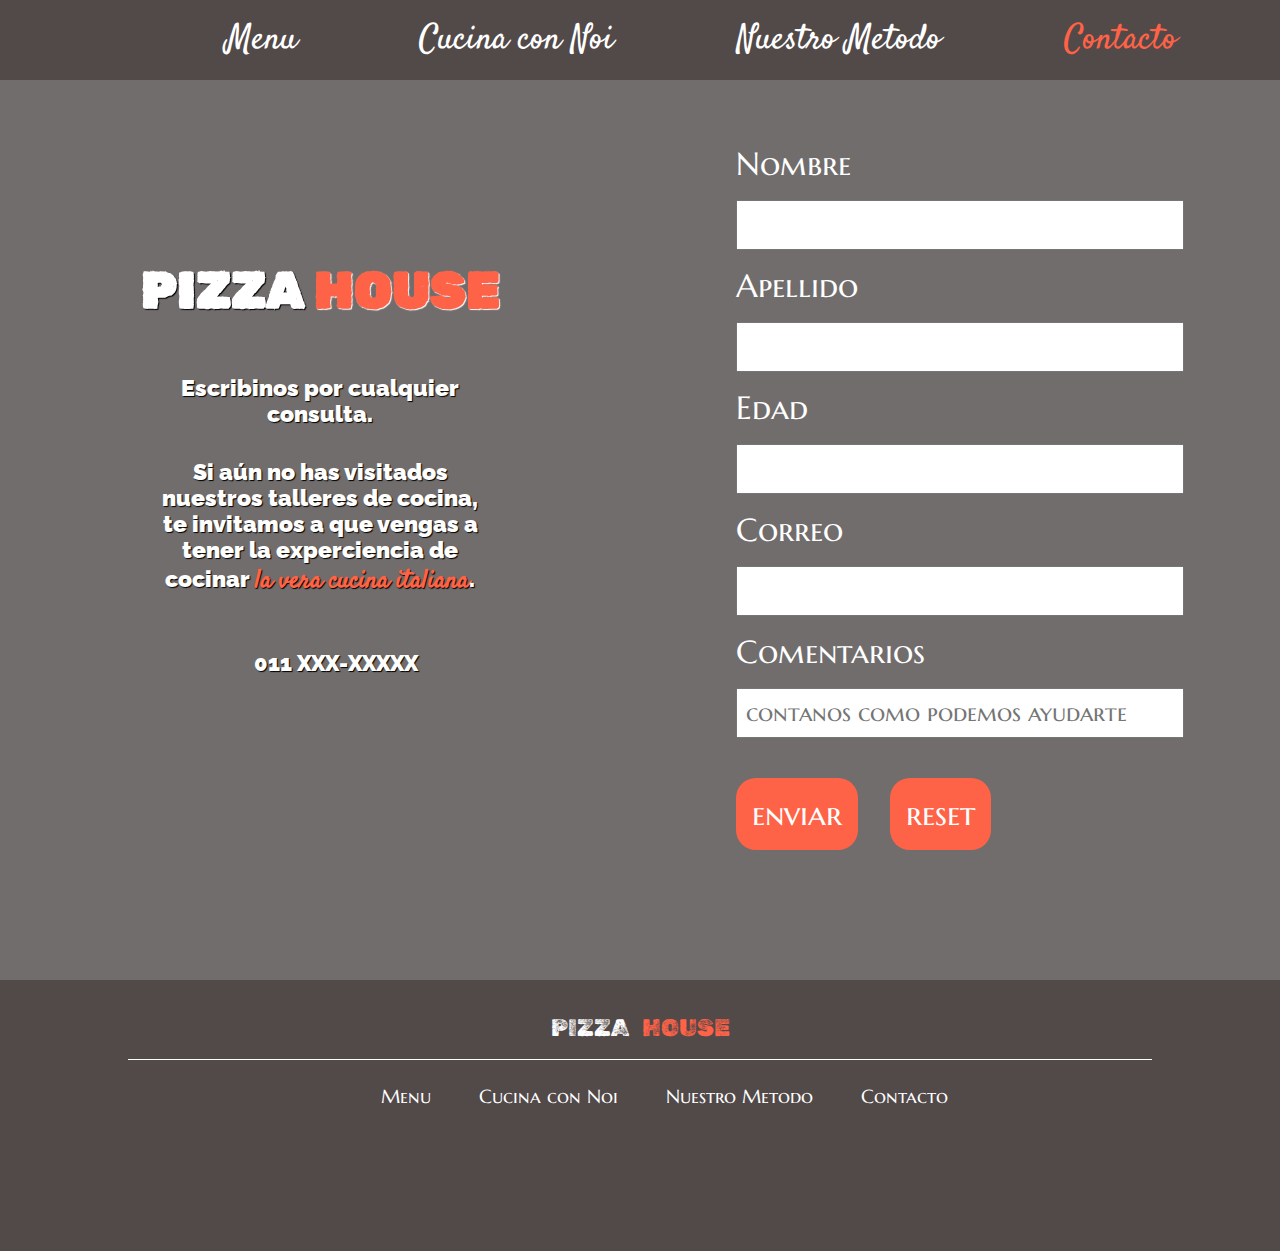
==== commit b36e5e7f: "SEO" ====
--- a/pages/contacto.html
+++ b/pages/contacto.html
@@ -12,7 +12,8 @@
     <link rel="stylesheet" href="../styles/estilos.css">
     <link rel="shortcut icon" href="../images/favicon.png" type="image/x-icon">
     <title>Pizza House - Contacto</title>
-    <meta name="description" content="Escribinos por cualquier consulta">
+    <meta name="description" content="Del horno de barro a la puerta de tu casa - Escribinos por cualquier consulta">
+    <meta name="keywords" content="pizza, horno de barro, delivery, cocinar, taller de cocina, italiana, pizza a la piedra, gourmet, pedido online, variedad de sabores, gustos">
 </head>
 
 <body>
@@ -33,10 +34,13 @@
     <section class="contacto">
         <div class="contacto__mensaje">
             <h2> pizza <span>house</span></h2>
-            <h3>la vera cucina italiana</h3>
-            <p>Lorem ipsum dolor, sit amet consectetur adipisicing elit. Hic, maiores? Lorem ipsum, dolor sit amet
-                consectetur adipisicing elit. Veritatis suscipit ipsa soluta enim laudantium aspernatur numquam
-                voluptatibus, in minima natus!</p>
+            <p>Escribinos por cualquier consulta.</p>
+            <p>Si aún no has visitados nuestros talleres de cocina, te invitamos a que vengas a tener la experciencia de
+                cocinar <span>la vera cucina italiana</span>.</p>
+            <div class="wapp">
+                <a href="https://web.whatsapp.com/"><i class="fa-brands fa-whatsapp"></i></a>
+                <p>011 XXX-XXXXX</p>
+            </div>
         </div>
         <div class="contacto__formulario">
             <form action="enviar.php" method="post" enctype="text/plain">
--- a/styles/styles.css
+++ b/styles/styles.css
@@ -1,6 +1,6 @@
 
 /*** INICIO CONTACTO***/
-
+/* 
 .contacto {
     width: 100%;
     height: 100vh;
@@ -109,13 +109,13 @@
 .reset:hover {
     background-color: rgb(131, 111, 111);
     cursor: pointer;
-}
+} */
 
 /***  ***** MEDIA QUERIES ***** ***/
 
    /*** CONTACTO ***/
 
-@media screen and (max-width: 480px) {
+/* @media screen and (max-width: 480px) {
     
     .contacto {
         flex-direction: column;
@@ -168,5 +168,4 @@
     .contacto__formulario .reset {
         font-size: 1.5rem;
     }
-}
-/*** FIN MQ ***/+} */
--- a/styles/estilos.css
+++ b/styles/estilos.css
@@ -1,4 +1,5 @@
 @import url("https://fonts.googleapis.com/css2?family=Finger+Paint&family=Marcellus+SC&family=Roboto:wght@300;400;700;900&family=Rubik+Dirt&family=Satisfy&display=swap");
+@import url("https://fonts.googleapis.com/css2?family=Raleway:wght@100;200;300;400;600&display=swap");
 * {
   padding: 0;
   margin: 0;
@@ -13,6 +14,52 @@
   color: #ff6347;
 }
 
+.imgiconomenu {
+  width: 4rem;
+  height: 4rem;
+  position: absolute;
+}
+
+.btn__label {
+  display: none;
+  width: 4rem;
+  height: 4rem;
+  border-right: 1px solid #ffffff;
+}
+
+.header__NM {
+  background-color: #2c2929;
+  height: 5rem;
+}
+
+header {
+  width: 100%;
+  background-color: #524949;
+  height: 5rem;
+}
+header #btn__menu {
+  display: none;
+}
+header .navbar .menu {
+  display: flex;
+  list-style: none;
+  align-items: center;
+  justify-content: space-evenly;
+}
+header .navbar .menu .menu__item {
+  display: flex;
+  padding: 15px 20px;
+}
+header .navbar .menu .menu__item a {
+  color: rgb(255, 255, 255);
+  font-family: "Satisfy", cursive;
+  font-size: 2.2rem;
+  text-decoration: none;
+}
+header .navbar .menu .active a {
+  color: #ff6347;
+}
+
 .body__home {
   background-color: #242323;
 }
@@ -24,7 +71,7 @@
 }
 .box a {
   text-decoration: none;
-  color: rgb(255, 255, 255);
+  color: #ffffff;
   text-align: center;
 }
 
@@ -72,7 +119,11 @@
   left: 0;
   width: 100%;
   height: 100%;
-  background-color: rgba(68, 68, 68, 0.562);
+  background-color: rgba(68, 68, 68, 0.5607843137);
+}
+.section__box .box1:hover {
+  scale: 1.2;
+  transition: all 1s;
 }
 .section__box .box1 h1 {
   color: #ffffff;
@@ -113,13 +164,9 @@
 .side__box {
   z-index: 1;
   font-family: "Satisfy", cursive;
-  font-size: 7vh;
+  font-size: 4vw;
   -webkit-animation: scale-up-ver-top 0.3s cubic-bezier(0.8, 0.8, 0.8, 1) both;
   animation: scale-up-ver-top 0.3s cubic-bezier(0.8, 0.8, 0.8, 1) both;
-}
-.side__box:hover {
-  background-color: #000000;
-  transition: 0.5s;
 }
 
 .section__box:nth-child(2) {
@@ -428,23 +475,23 @@
   color: #ff6347;
   text-transform: uppercase;
   padding-bottom: 1rem;
-  font-size: 1.8rem;
+  font-size: 3vh;
   font-weight: 400;
   text-align: center;
   padding-inline: 1rem;
 }
 .cucina__cards .cucina__card .infocard p {
   padding-bottom: 2rem;
-  font-size: 1.5rem;
-  color: #ffffff;
-  padding-inline: 2.5rem;
+  font-size: 2.5vh;
+  color: #ffffff;
+  padding-inline: 2.5vw;
   text-align: center;
   font-family: "Marcellus SC", serif;
 }
 .cucina__cards .cucina__card .infocard a {
   font-family: "Rubik Dirt", cursive;
   color: #ffffff;
-  font-size: 1.5rem;
+  font-size: 2.2vh;
   text-decoration: none;
   background-color: #ff6347;
   padding: 1rem;
@@ -457,7 +504,7 @@
   position: absolute;
   width: 100%;
   height: 120vh;
-  background-color: rgba(34, 32, 32, 0.562);
+  background-color: rgba(34, 32, 32, 0.5607843137);
 }
 
 main .back5, main .back4, main .back3, main .back2, .back1 {
@@ -467,13 +514,15 @@
   height: 120vh;
 }
 
-main .back5 p, main .back4 p, main .back3 p {
+main .back5 p, main .back4 > p, main .back3 p {
   text-align: right;
   font-size: 2.5rem;
   padding-right: 10vw;
   color: #ffffff;
-  text-shadow: 1px 1px 2px #ff6347;
-  font-family: "Marcellus SC", serif;
+  text-shadow: 1px 1px 2px #000000;
+  font-family: "Raleway", sans-serif;
+  line-height: 3rem;
+  font-weight: 300;
 }
 
 .back__h {
@@ -486,15 +535,8 @@
 .back1 .frase__inicial {
   text-align: center;
   padding-inline: 25vw;
-  padding-top: 20vh;
-  font-family: "Marcellus SC", serif;
-  color: white;
-  font-weight: 300;
-  letter-spacing: 5px;
-  font-size: 1.5rem;
+  padding-top: 15vh;
   position: relative;
-  text-transform: uppercase;
-  line-height: 4rem;
   -webkit-animation: appear;
   animation: appear;
   -webkit-animation-duration: 1.5s;
@@ -504,7 +546,15 @@
   -webkit-animation-iteration-count: 1;
           animation-iteration-count: 1;
 }
-.back1 .frase__inicial span {
+.back1 .frase__inicial h2 {
+  color: white;
+  font-family: "Raleway", sans-serif;
+  font-weight: 200;
+  letter-spacing: 3px;
+  font-size: 3rem;
+  line-height: 5rem;
+}
+.back1 .frase__inicial h2 span {
   color: #ff6347;
   text-shadow: 1px 1px 4px #000000;
 }
@@ -512,33 +562,35 @@
 main .back2 {
   background-image: url(../images/back2.jpg);
   display: flex;
-  color: #ffffff;
   flex-direction: column;
+  color: #ffffff;
   padding-top: 25vh;
-  padding-inline: 10vw;
-  font-family: "Marcellus SC", serif;
+  padding-inline: 15vw;
+  font-family: "Raleway", sans-serif;
+  font-weight: 200;
+  line-height: 3rem;
   width: 100%;
 }
 main .back2 h2 {
   color: #ff6347;
   z-index: 1;
-  font-size: 2rem;
+  font-size: 2.5rem;
   padding-bottom: 2.5rem;
   text-transform: uppercase;
-  text-shadow: 1px 1px 3px #2c2929;
+  text-shadow: 1px 1px 1px #000000;
 }
 main .back2 p {
   z-index: 1;
-  font-size: 2rem;
+  font-size: 2.2rem;
   padding-bottom: 4rem;
-  text-shadow: 1px 1px 3px #2c2929;
+  text-shadow: 1px 1px 1px #000000;
 }
 main .back2 .pres__lista {
   z-index: 1;
   display: flex;
   height: 20vh;
   align-items: center;
-  text-shadow: 1px 1px 3px #2c2929;
+  text-shadow: 1px 1px 1px #000000;
 }
 main .back2 .pres__lista ul {
   display: flex;
@@ -547,7 +599,7 @@
   padding-left: 5rem;
   height: 100%;
   justify-content: space-between;
-  font-size: 1.5rem;
+  font-size: 2.5vw;
 }
 main .back2 .pres__lista ul li i {
   color: #ff6347;
@@ -556,7 +608,7 @@
 main .back3 {
   background-image: url(../images/back3.jpg);
   display: flex;
-  padding-top: 25vh;
+  padding-top: 30vh;
   flex-direction: column;
 }
 main .back3 h2 {
@@ -572,70 +624,137 @@
 main .back4 {
   background-image: url(../images/back4.jpg);
   display: flex;
-  padding-top: 25vh;
+  padding-top: 30vh;
   flex-direction: column;
 }
-main .back4 p {
+main .back4 > p {
   text-align: left;
-  line-height: 10rem;
   padding-inline: 10vw;
+  font-size: 2.2vw;
+  padding-bottom: 2rem;
+  line-height: 5vh;
 }
 main .back5 {
   background-image: url(../images/back5.jpg);
-  padding-top: 25vh;
+  padding-top: 30vh;
   padding-left: 35vw;
 }
-.imgiconomenu {
-  width: 4rem;
-  height: 4rem;
+.contacto {
+  width: 100%;
+  height: 100vh;
+  display: flex;
+  background-image: url(../images/background_contacto2.jpg);
+  background-size: cover;
+  background-position: center;
+  padding-bottom: 2rem;
+}
+.contacto::before {
+  content: "";
   position: absolute;
-}
-
-.btn__label {
-  display: none;
-  width: 4rem;
-  height: 4rem;
-  border-right: 1px solid #ffffff;
-}
-
-.header__NM {
-  background-color: #2c2929;
-  height: 5rem;
-}
-
-header {
+  top: 5rem;
+  left: 0;
+  width: 100%;
+  height: 100vh;
+  background-color: rgba(41, 35, 35, 0.664);
+}
+.contacto .contacto__mensaje {
+  flex: 1;
+  display: flex;
+  flex-direction: column;
+  padding-top: 20vh;
+  align-items: center;
+  color: #ffffff;
+  z-index: 1;
+  text-shadow: 1px 1px 1px #000000;
+}
+.contacto .contacto__mensaje h2 {
+  font-size: 4vw;
+  text-transform: uppercase;
+  font-family: "Rubik Dirt", cursive;
+  padding-bottom: 6vh;
+}
+.contacto .contacto__mensaje h2 span {
+  color: #ff6347;
+  text-shadow: 1px 1px 1px #ffffff;
+}
+.contacto .contacto__mensaje p {
+  text-align: center;
+  padding-inline: 10rem;
+  font-weight: 900;
+  font-size: 2.5vh;
+  font-family: "Raleway", sans-serif;
+  padding-bottom: 2rem;
+}
+.contacto .contacto__mensaje p span {
+  font-family: "Satisfy", cursive;
+  font-size: 2.9vh;
+  color: #ff6347;
+  text-shadow: 1px 1px 1px #000000;
+}
+.contacto .contacto__mensaje .wapp {
+  display: flex;
+  align-items: center;
+  height: 7vh;
+}
+.contacto .contacto__mensaje .wapp a {
+  color: #ffffff;
+  font-size: 2vw;
+  margin-inline: 1rem;
+}
+.contacto .contacto__mensaje .wapp p {
+  font-size: 1.7vw;
+  padding-inline: 0;
+  padding-bottom: 0;
+}
+.contacto .contacto__formulario {
+  flex: 1;
+  padding-top: 4rem;
+  display: flex;
+  justify-content: center;
+  z-index: 1;
+  color: #ffffff;
+  height: 100%;
+}
+.contacto .contacto__formulario form {
+  display: flex;
+  flex-direction: column;
+  width: 70%;
+  font-size: 2rem;
+  gap: 1rem;
+  font-family: "Marcellus SC", serif;
+}
+.contacto .contacto__formulario form input {
+  padding: 0.5rem;
+  font-family: "Marcellus SC", serif;
+  font-weight: 400;
+  font-size: 1.5rem;
+  color: #ff6347;
+}
+.contacto .contacto__formulario form .botones {
+  display: flex;
+  align-items: centers;
+  width: 100%;
+  height: 6rem;
+  gap: 2rem;
+  padding-top: 1.5rem;
+}
+.contacto .contacto__formulario form .botones .submit,
+.contacto .contacto__formulario form .botones .reset {
+  background-color: #ff6347;
+  display: block;
+  border-radius: 20px;
+  padding: 1rem;
+  border: none;
+  color: white;
+  font-size: 2rem;
+  font-family: "Marcellus SC", serif;
+}
+
+footer {
+  display: flex;
+  flex-direction: column;
   width: 100%;
   background-color: #524949;
-  height: 5rem;
-}
-header #btn__menu {
-  display: none;
-}
-header .navbar .menu {
-  display: flex;
-  list-style: none;
-  align-items: center;
-  justify-content: space-evenly;
-}
-header .navbar .menu .menu__item {
-  display: flex;
-  padding: 15px 20px;
-}
-header .navbar .menu .menu__item a {
-  color: rgb(255, 255, 255);
-  font-family: "Satisfy", cursive;
-  font-size: 2.2rem;
-  text-decoration: none;
-}
-header .navbar .menu .active a {
-  color: #ff6347;
-}
-
-footer {
-  display: flex;
-  flex-direction: column;
-  width: 100%;
-  background-color: #494040;
   justify-content: center;
   align-items: center;
   height: auto;
@@ -648,13 +767,14 @@
   justify-content: center;
   align-items: center;
   border-bottom: 1px #ffffff solid;
-  width: 50%;
+  width: 80%;
   height: 5rem;
+  padding-top: 1rem;
 }
 footer .footer__title h2 {
   color: #ffffff;
   text-transform: uppercase;
-  font-size: 30px;
+  font-size: 1.5rem;
   font-family: "Rubik Dirt", cursive;
   font-weight: 200;
   word-spacing: 10px;
@@ -699,18 +819,18 @@
 }
 
 .box:nth-child(3) {
-  -webkit-animation-delay: 0.45s;
-          animation-delay: 0.45s;
+  -webkit-animation-delay: 0.15s;
+          animation-delay: 0.15s;
 }
 
 .box:nth-child(4) {
-  -webkit-animation-delay: 0.6s;
-          animation-delay: 0.6s;
+  -webkit-animation-delay: 0.2s;
+          animation-delay: 0.2s;
 }
 
 .box:nth-child(5) {
-  -webkit-animation-delay: 0.75s;
-          animation-delay: 0.75s;
+  -webkit-animation-delay: 0.25s;
+          animation-delay: 0.25s;
 }
 
 @keyframes appear {
@@ -792,7 +912,7 @@
   }
   .navbar {
     position: absolute;
-    background-color: rgb(88, 76, 76);
+    background-color: #524949;
     width: 100%;
     margin-left: -100%;
     transition: all 0.5s;
@@ -823,7 +943,7 @@
 .section__box .box3,
 .section__box .box4,
 .section__box .box5 {
-    font-size: 6vh;
+    font-size: 6vw;
   }
 }
 @media screen and (max-width: 480px) {
@@ -850,6 +970,14 @@
   .section__box .box4 {
     order: 1;
   }
+  .section__box .box5 {
+    -webkit-animation-delay: 0.4s;
+            animation-delay: 0.4s;
+  }
+  .section__box .box4 {
+    -webkit-animation-delay: 0.5s;
+            animation-delay: 0.5s;
+  }
   .section__box .box2 a,
 .section__box .box3 a,
 .section__box .box4 a,
@@ -860,7 +988,7 @@
     height: 30vh;
   }
   .background__pizza .background__title h2 {
-    font-size: 7vh;
+    font-size: 5.5vh;
   }
   .section__card,
 .section__card__veggie {
@@ -878,6 +1006,7 @@
   .section__card .card .pizzaimg,
 .section__card__veggie .card .pizzaimg {
     max-width: 85%;
+    padding-bottom: 2vh;
   }
   .section__card .card .description,
 .section__card__veggie .card .description {
@@ -910,32 +1039,38 @@
   }
   .cucina__cards {
     padding-block: 4rem;
+    height: auto;
   }
   .cucina__cards .cucina__card {
     width: 85%;
     height: 65vh;
     margin-bottom: 4vh;
   }
-  .cucina__cards .cucina__card h3 {
+  .cucina__cards .cucina__card .infocard h3 {
     font-size: 2rem;
   }
-  .cucina__cards .cucina__card p {
+  .cucina__cards .cucina__card .infocard p {
     padding-top: 1rem;
-  }
-  .cucina__cards .cucina__card a {
+    padding-inline: 5vw;
+    padding-bottom: 2vh;
+  }
+  .cucina__cards .cucina__card .infocard a {
     bottom: 2vh;
   }
   .back1 {
-    height: 120vh;
+    height: 90vh;
   }
   .back1 .frase__inicial {
-    font-size: 1.2rem;
+    padding-inline: 5%;
+    padding-top: 25vh;
+  }
+  .back1 .frase__inicial h2 {
+    font-size: 5vw;
     line-height: 2rem;
-    padding-inline: 5%;
-    padding-top: 20%;
+    font-weight: 400;
   }
   main .back2 {
-    padding-top: 15vh;
+    padding-top: 10vh;
   }
   main .back2 h2 {
     text-align: center;
@@ -943,12 +1078,16 @@
   }
   main .back2 p {
     text-align: center;
+    font-size: 5vw;
+  }
+  main .back2 .pres__lista {
+    width: 80vw;
   }
   main .back2 .pres__lista ul {
     padding-left: 0rem;
-    line-height: 1rem;
-    width: 45vw;
-    font-size: 1.2rem;
+    line-height: 0.5rem;
+    width: 40vw;
+    font-size: 4vw;
   }
   main .back3 h2,
 main .back3 p {
@@ -956,16 +1095,63 @@
   }
   main .back4,
 main .back5 {
-    padding-top: 10vh;
-    padding-left: 10vw;
+    padding-top: 20vh;
+    padding-inline: 5vw;
   }
   main .back4 > p {
-    font-size: 2rem;
-    padding-inline: 5vw;
-    line-height: 4rem;
+    font-size: 5vw;
+    line-height: 2.5rem;
+    text-align: center;
   }
   main .back5 p {
     text-align: center;
+    font-size: 5vw;
+    padding-right: 0;
+  }
+  .contacto {
+    flex-direction: column;
+    height: 200vh;
+    background-image: url(../images/background_contacto.jpg);
+  }
+  .contacto::before {
+    height: 200vh;
+    top: 4rem;
+  }
+  .contacto .contacto__mensaje {
+    height: 100vh;
+    padding-top: 15vh;
+  }
+  .contacto .contacto__mensaje h2 {
+    font-size: 10vw;
+    padding-bottom: 5vh;
+  }
+  .contacto .contacto__mensaje p {
+    font-size: 5vw;
+    padding-inline: 4rem;
+  }
+  .contacto .contacto__mensaje .wapp a {
+    color: #ffffff;
+    font-size: 9vw;
+  }
+  .contacto .contacto__mensaje .wapp p {
+    font-size: 7vw;
+  }
+  .contacto .contacto__formulario {
+    height: 100vh;
+  }
+  .contacto .contacto__formulario form {
+    display: flex;
+    flex-direction: column;
+    width: 70%;
+    font-size: 1.5rem;
+  }
+  .contacto .contacto__formulario form input {
+    font-size: 1rem;
+    color: #000000;
+  }
+  .contacto .contacto__formulario form .botones .submit,
+.contacto .contacto__formulario form .botones .reset {
+    font-size: 1.5rem;
   }
   footer .navbar__footer {
     padding-bottom: 0rem;
@@ -986,21 +1172,25 @@
     font-size: 8vh;
     transition: all 0.3s;
   }
+  .side__box:hover {
+    background-color: #000000;
+    transition: 0.5s;
+  }
   .navbar .menu .menu__item a:hover {
     color: #ff6347;
   }
   .section__card .card .description a:hover,
 .section__card__veggie .card .description a:hover {
-    background-color: #836f6f;
+    background-color: #e68d7d;
     cursor: pointer;
   }
   .contacto__formulario form .botones .submit:hover,
 .contacto__formulario form .botones .reset:hover {
-    background-color: #836f6f;
+    background-color: #e68d7d;
     cursor: pointer;
   }
   .cucina__cards .cucina__card .infocard a:hover {
-    background-color: #836f6f;
+    background-color: #e68d7d;
     cursor: pointer;
   }
 }/*# sourceMappingURL=estilos.css.map */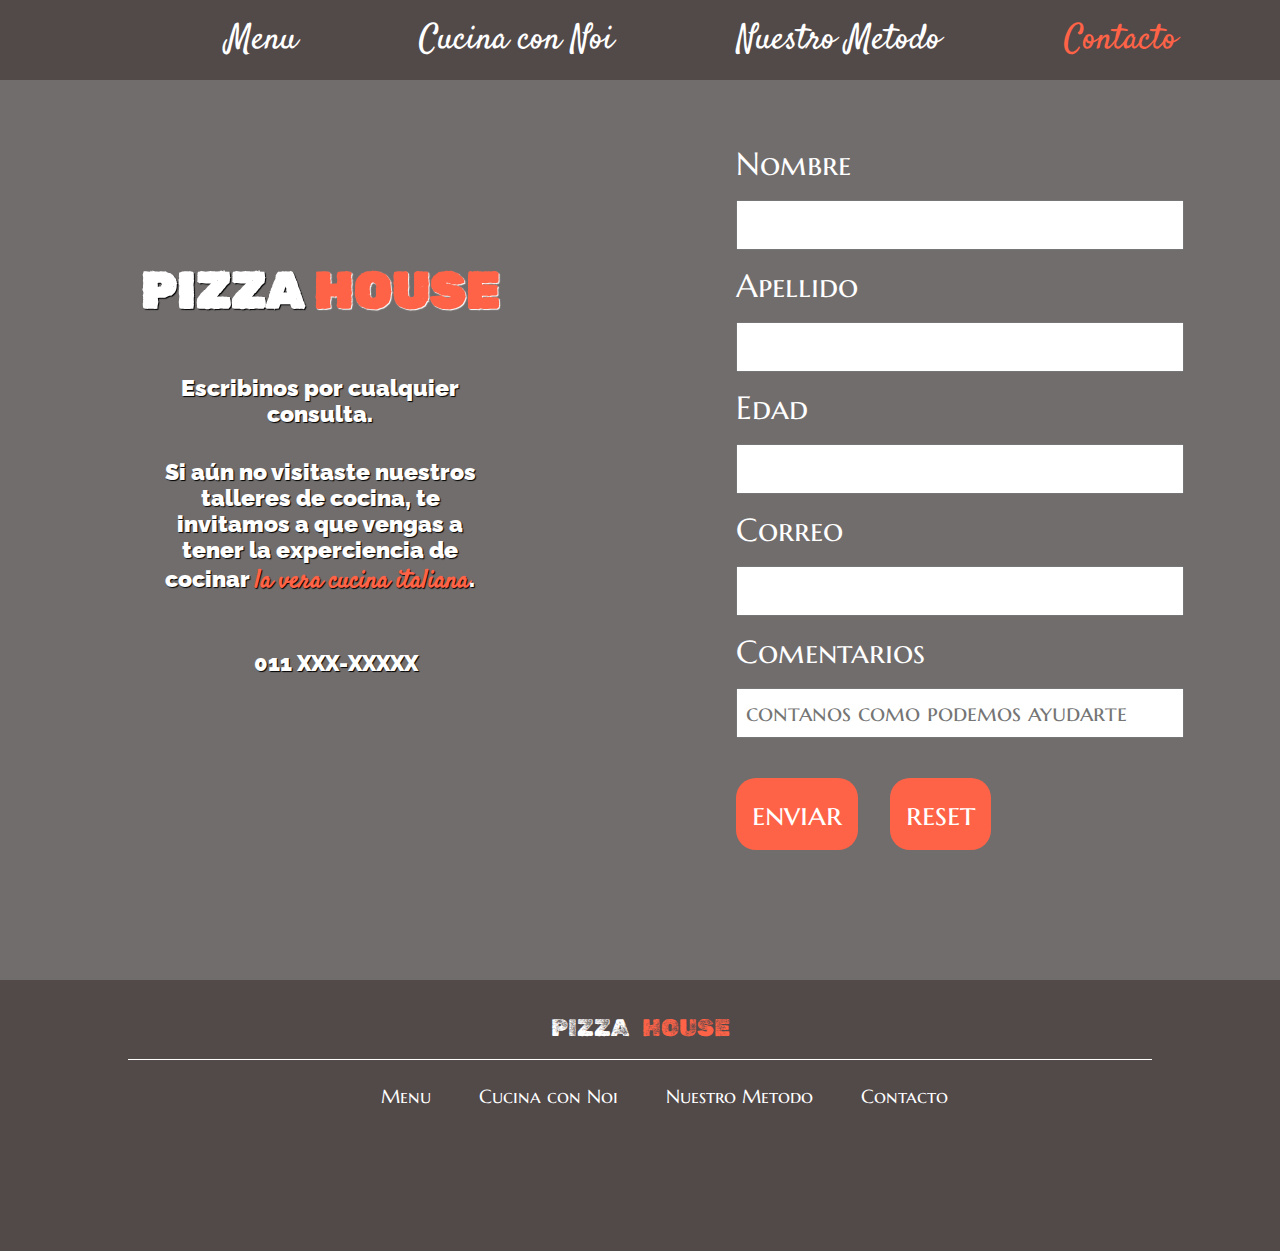
==== commit 6ceb4143: "correccion imagenes bg" ====
--- a/pages/contacto.html
+++ b/pages/contacto.html
@@ -35,7 +35,7 @@
         <div class="contacto__mensaje">
             <h2> pizza <span>house</span></h2>
             <p>Escribinos por cualquier consulta.</p>
-            <p>Si aún no has visitados nuestros talleres de cocina, te invitamos a que vengas a tener la experciencia de
+            <p>Si aún no visitaste nuestros talleres de cocina, te invitamos a que vengas a tener la experciencia de
                 cocinar <span>la vera cucina italiana</span>.</p>
             <div class="wapp">
                 <a href="https://web.whatsapp.com/"><i class="fa-brands fa-whatsapp"></i></a>
--- a/styles/estilos.css
+++ b/styles/estilos.css
@@ -94,7 +94,7 @@
 }
 .section__box .box1 {
   grid-area: box1;
-  background-image: url(../images/background1.jpg);
+  background-image: url(../../images/background1.jpg);
   flex-direction: column;
   background-size: cover;
   background-position: center;
@@ -186,11 +186,11 @@
 }
 
 .body__menu {
-  background-image: url(../images/background__white.jpg);
+  background-image: url(../../images/background__white.jpg);
 }
 
 .background__pizza {
-  background-image: url(../images/background1.jpg);
+  background-image: url(../../images/background1.jpg);
   background-size: cover;
   height: 40vh;
   width: 100%;
@@ -436,7 +436,7 @@
   gap: 4rem;
   width: 100%;
   height: 85vh;
-  background-image: url(../images/background__white.jpg);
+  background-image: url(../../images/background__white.jpg);
 }
 .cucina__cards .cucina__card {
   display: flex;
@@ -530,7 +530,7 @@
 }
 
 .back1 {
-  background-image: url(../images/back1.jpg);
+  background-image: url(../../images/back1.jpg);
 }
 .back1 .frase__inicial {
   text-align: center;
@@ -560,7 +560,7 @@
 }
 
 main .back2 {
-  background-image: url(../images/back2.jpg);
+  background-image: url(../../images/back2.jpg);
   display: flex;
   flex-direction: column;
   color: #ffffff;
@@ -599,14 +599,14 @@
   padding-left: 5rem;
   height: 100%;
   justify-content: space-between;
-  font-size: 2.5vw;
+  font-size: 1.5vw;
 }
 main .back2 .pres__lista ul li i {
   color: #ff6347;
   z-index: 1;
 }
 main .back3 {
-  background-image: url(../images/back3.jpg);
+  background-image: url(../../images/back3.jpg);
   display: flex;
   padding-top: 30vh;
   flex-direction: column;
@@ -622,7 +622,7 @@
   text-shadow: 1px 1px 3px #2c2929;
 }
 main .back4 {
-  background-image: url(../images/back4.jpg);
+  background-image: url(../../images/back4.jpg);
   display: flex;
   padding-top: 30vh;
   flex-direction: column;
@@ -635,7 +635,7 @@
   line-height: 5vh;
 }
 main .back5 {
-  background-image: url(../images/back5.jpg);
+  background-image: url(../../images/back5.jpg);
   padding-top: 30vh;
   padding-left: 35vw;
 }
@@ -643,7 +643,7 @@
   width: 100%;
   height: 100vh;
   display: flex;
-  background-image: url(../images/background_contacto2.jpg);
+  background-image: url(../../images/background_contacto2.jpg);
   background-size: cover;
   background-position: center;
   padding-bottom: 2rem;
@@ -1111,7 +1111,7 @@
   .contacto {
     flex-direction: column;
     height: 200vh;
-    background-image: url(../images/background_contacto.jpg);
+    background-image: url(../../images/background_contacto.jpg);
   }
   .contacto::before {
     height: 200vh;
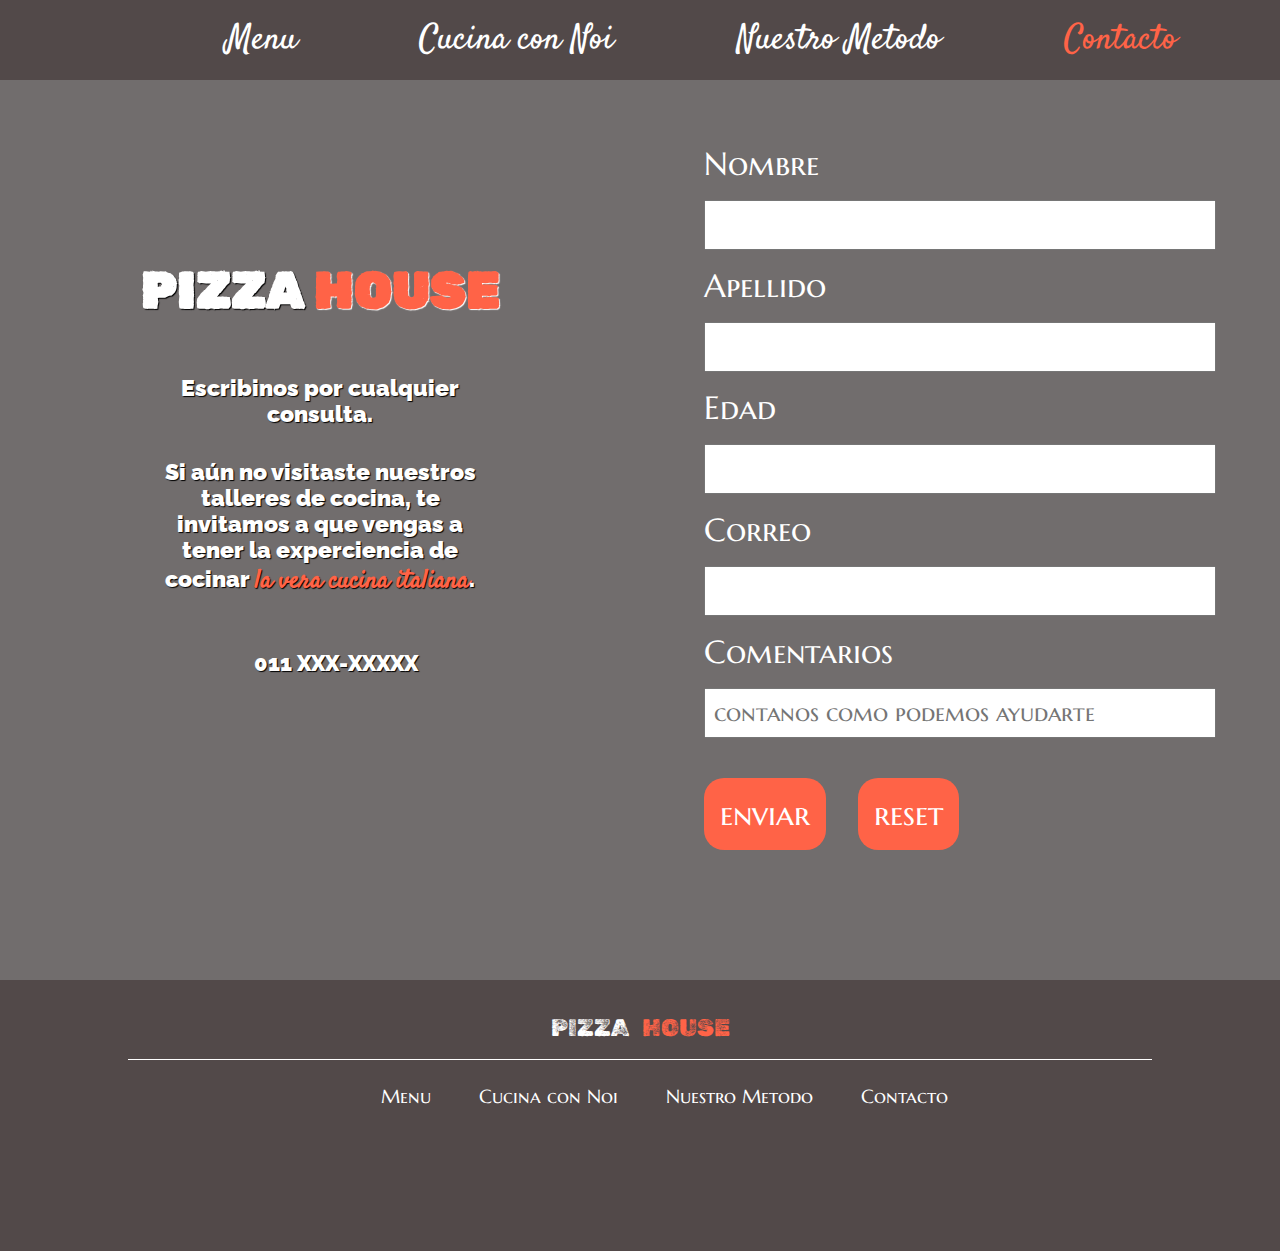
==== commit b41cfcf0: "formulario" ====
--- a/pages/contacto.html
+++ b/pages/contacto.html
@@ -13,7 +13,8 @@
     <link rel="shortcut icon" href="../images/favicon.png" type="image/x-icon">
     <title>Pizza House - Contacto</title>
     <meta name="description" content="Del horno de barro a la puerta de tu casa - Escribinos por cualquier consulta">
-    <meta name="keywords" content="pizza, horno de barro, delivery, cocinar, taller de cocina, italiana, pizza a la piedra, gourmet, pedido online, variedad de sabores, gustos">
+    <meta name="keywords"
+        content="pizza, horno de barro, delivery, cocinar, taller de cocina, italiana, pizza a la piedra, gourmet, pedido online, variedad de sabores, gustos">
 </head>
 
 <body>
@@ -31,8 +32,8 @@
             </ul>
         </nav>
     </header>
-    <section class="contacto">
-        <div class="contacto__mensaje">
+    <main class="contacto">
+        <section class="contacto__mensaje">
             <h2> pizza <span>house</span></h2>
             <p>Escribinos por cualquier consulta.</p>
             <p>Si aún no visitaste nuestros talleres de cocina, te invitamos a que vengas a tener la experciencia de
@@ -41,32 +42,34 @@
                 <a href="https://web.whatsapp.com/"><i class="fa-brands fa-whatsapp"></i></a>
                 <p>011 XXX-XXXXX</p>
             </div>
-        </div>
-        <div class="contacto__formulario">
-            <form action="enviar.php" method="post" enctype="text/plain">
+        </section>
+        <section class="contacto__formulario">
+            <form action="" method="get" id="formulario">
+                <fieldset>
 
-                <label for="names">Nombre</label>
-                <input id="names" name="names" type="text" required>
+                    <label for="names">Nombre</label>
+                    <input id="names" name="names" type="text" required>
 
-                <label for="apellido">Apellido</label>
-                <input id="apellido" name="apellido" type="text" required>
+                    <label for="apellido">Apellido</label>
+                    <input id="apellido" name="apellido" type="text" required>
 
-                <label for="edad">Edad</label>
-                <input id="edad" name="edad" type="number" required>
+                    <label for="edad">Edad</label>
+                    <input id="edad" name="edad" type="number" required>
 
-                <label for="mail">Correo</label>
-                <input id="mail" name="mail" type="email" required>
+                    <label for="mail">Correo</label>
+                    <input id="mail" name="mail" type="email" required>
 
-                <label for="date">Comentarios</label>
-                <input id="coment" name="apellido" type="text" placeholder="contanos como podemos ayudarte"
-                    required></textarea>
-                <div class="botones">
-                    <input class="submit" type="submit" value="enviar">
-                    <input class="reset" type="reset" value="reset">
-                </div>
+                    <label for="date">Comentarios</label>
+                    <input id="coment" name="apellido" type="text" placeholder="contanos como podemos ayudarte"
+                        required></textarea>
+                    <div class="botones">
+                        <input class="submit" type="submit" value="enviar">
+                        <input class="reset" type="reset" value="reset">
+                    </div>
+                </fieldset>
             </form>
-        </div>
-    </section>
+        </section>
+    </main>
     <footer class="footer__margin">
         <div class="footer__title">
             <h2>pizza <span>house</span></h2>
--- a/styles/estilos.css
+++ b/styles/estilos.css
@@ -51,7 +51,7 @@
   padding: 15px 20px;
 }
 header .navbar .menu .menu__item a {
-  color: rgb(255, 255, 255);
+  color: #ffffff;
   font-family: "Satisfy", cursive;
   font-size: 2.2rem;
   text-decoration: none;
@@ -94,7 +94,7 @@
 }
 .section__box .box1 {
   grid-area: box1;
-  background-image: url(../../images/background1.jpg);
+  background-image: url(../images/background1.jpg);
   flex-direction: column;
   background-size: cover;
   background-position: center;
@@ -186,11 +186,11 @@
 }
 
 .body__menu {
-  background-image: url(../../images/background__white.jpg);
+  background-image: url(../images/background__white.jpg);
 }
 
 .background__pizza {
-  background-image: url(../../images/background1.jpg);
+  background-image: url(../images/background1.jpg);
   background-size: cover;
   height: 40vh;
   width: 100%;
@@ -207,7 +207,7 @@
   left: 0;
   width: 100%;
   height: 100%;
-  background-color: rgba(68, 68, 68, 0.562);
+  background-color: rgba(68, 68, 68, 0.5607843137);
 }
 .background__pizza .background__title {
   width: 100%;
@@ -225,7 +225,7 @@
           animation-iteration-count: 1;
 }
 .background__pizza .background__title h2 {
-  color: rgb(255, 255, 255);
+  color: #ffffff;
   text-transform: uppercase;
   font-size: 15vh;
   font-family: "Rubik Dirt", cursive;
@@ -436,7 +436,7 @@
   gap: 4rem;
   width: 100%;
   height: 85vh;
-  background-image: url(../../images/background__white.jpg);
+  background-image: url(../images/background__white.jpg);
 }
 .cucina__cards .cucina__card {
   display: flex;
@@ -445,7 +445,7 @@
   width: 25%;
   height: 70vh;
   background-color: #524949;
-  box-shadow: 3px 3px 15px black;
+  box-shadow: 3px 3px 15px #000000;
   border-radius: 15px;
   overflow: hidden;
   position: relative;
@@ -530,7 +530,7 @@
 }
 
 .back1 {
-  background-image: url(../../images/back1.jpg);
+  background-image: url(../images/back1.jpg);
 }
 .back1 .frase__inicial {
   text-align: center;
@@ -547,7 +547,7 @@
           animation-iteration-count: 1;
 }
 .back1 .frase__inicial h2 {
-  color: white;
+  color: #ffffff;
   font-family: "Raleway", sans-serif;
   font-weight: 200;
   letter-spacing: 3px;
@@ -560,7 +560,7 @@
 }
 
 main .back2 {
-  background-image: url(../../images/back2.jpg);
+  background-image: url(../images/back2.jpg);
   display: flex;
   flex-direction: column;
   color: #ffffff;
@@ -606,7 +606,7 @@
   z-index: 1;
 }
 main .back3 {
-  background-image: url(../../images/back3.jpg);
+  background-image: url(../images/back3.jpg);
   display: flex;
   padding-top: 30vh;
   flex-direction: column;
@@ -622,7 +622,7 @@
   text-shadow: 1px 1px 3px #2c2929;
 }
 main .back4 {
-  background-image: url(../../images/back4.jpg);
+  background-image: url(../images/back4.jpg);
   display: flex;
   padding-top: 30vh;
   flex-direction: column;
@@ -635,7 +635,7 @@
   line-height: 5vh;
 }
 main .back5 {
-  background-image: url(../../images/back5.jpg);
+  background-image: url(../images/back5.jpg);
   padding-top: 30vh;
   padding-left: 35vw;
 }
@@ -643,7 +643,7 @@
   width: 100%;
   height: 100vh;
   display: flex;
-  background-image: url(../../images/background_contacto2.jpg);
+  background-image: url(../images/background_contacto2.jpg);
   background-size: cover;
   background-position: center;
   padding-bottom: 2rem;
@@ -655,7 +655,7 @@
   left: 0;
   width: 100%;
   height: 100vh;
-  background-color: rgba(41, 35, 35, 0.664);
+  background-color: rgba(41, 35, 35, 0.662745098);
 }
 .contacto .contacto__mensaje {
   flex: 1;
@@ -713,33 +713,36 @@
   justify-content: center;
   z-index: 1;
   color: #ffffff;
-  height: 100%;
-}
-.contacto .contacto__formulario form {
+  height: 100vh;
+  width: 100%;
+}
+.contacto .contacto__formulario form fieldset {
   display: flex;
   flex-direction: column;
-  width: 70%;
+  border: none;
+  width: 40vw;
+  height: auto;
   font-size: 2rem;
   gap: 1rem;
   font-family: "Marcellus SC", serif;
 }
-.contacto .contacto__formulario form input {
+.contacto .contacto__formulario form fieldset input {
   padding: 0.5rem;
   font-family: "Marcellus SC", serif;
   font-weight: 400;
   font-size: 1.5rem;
   color: #ff6347;
 }
-.contacto .contacto__formulario form .botones {
-  display: flex;
-  align-items: centers;
+.contacto .contacto__formulario form fieldset .botones {
+  display: flex;
+  align-items: center;
   width: 100%;
   height: 6rem;
   gap: 2rem;
   padding-top: 1.5rem;
 }
-.contacto .contacto__formulario form .botones .submit,
-.contacto .contacto__formulario form .botones .reset {
+.contacto .contacto__formulario form fieldset .botones .submit,
+.contacto .contacto__formulario form fieldset .botones .reset {
   background-color: #ff6347;
   display: block;
   border-radius: 20px;
@@ -1111,7 +1114,7 @@
   .contacto {
     flex-direction: column;
     height: 200vh;
-    background-image: url(../../images/background_contacto.jpg);
+    background-image: url(../images/background_contacto.jpg);
   }
   .contacto::before {
     height: 200vh;
@@ -1139,18 +1142,21 @@
   .contacto .contacto__formulario {
     height: 100vh;
   }
-  .contacto .contacto__formulario form {
+  .contacto .contacto__formulario form fieldset {
     display: flex;
     flex-direction: column;
-    width: 70%;
+    width: 80vw;
     font-size: 1.5rem;
   }
-  .contacto .contacto__formulario form input {
+  .contacto .contacto__formulario form fieldset input {
     font-size: 1rem;
     color: #000000;
   }
-  .contacto .contacto__formulario form .botones .submit,
-.contacto .contacto__formulario form .botones .reset {
+  .contacto .contacto__formulario form fieldset .botones {
+    justify-content: center;
+  }
+  .contacto .contacto__formulario form fieldset .botones .submit,
+.contacto .contacto__formulario form fieldset .botones .reset {
     font-size: 1.5rem;
   }
   footer .navbar__footer {
@@ -1184,8 +1190,8 @@
     background-color: #e68d7d;
     cursor: pointer;
   }
-  .contacto__formulario form .botones .submit:hover,
-.contacto__formulario form .botones .reset:hover {
+  .contacto__formulario form fieldset .botones .submit:hover,
+.contacto__formulario form fieldset .botones .reset:hover {
     background-color: #e68d7d;
     cursor: pointer;
   }
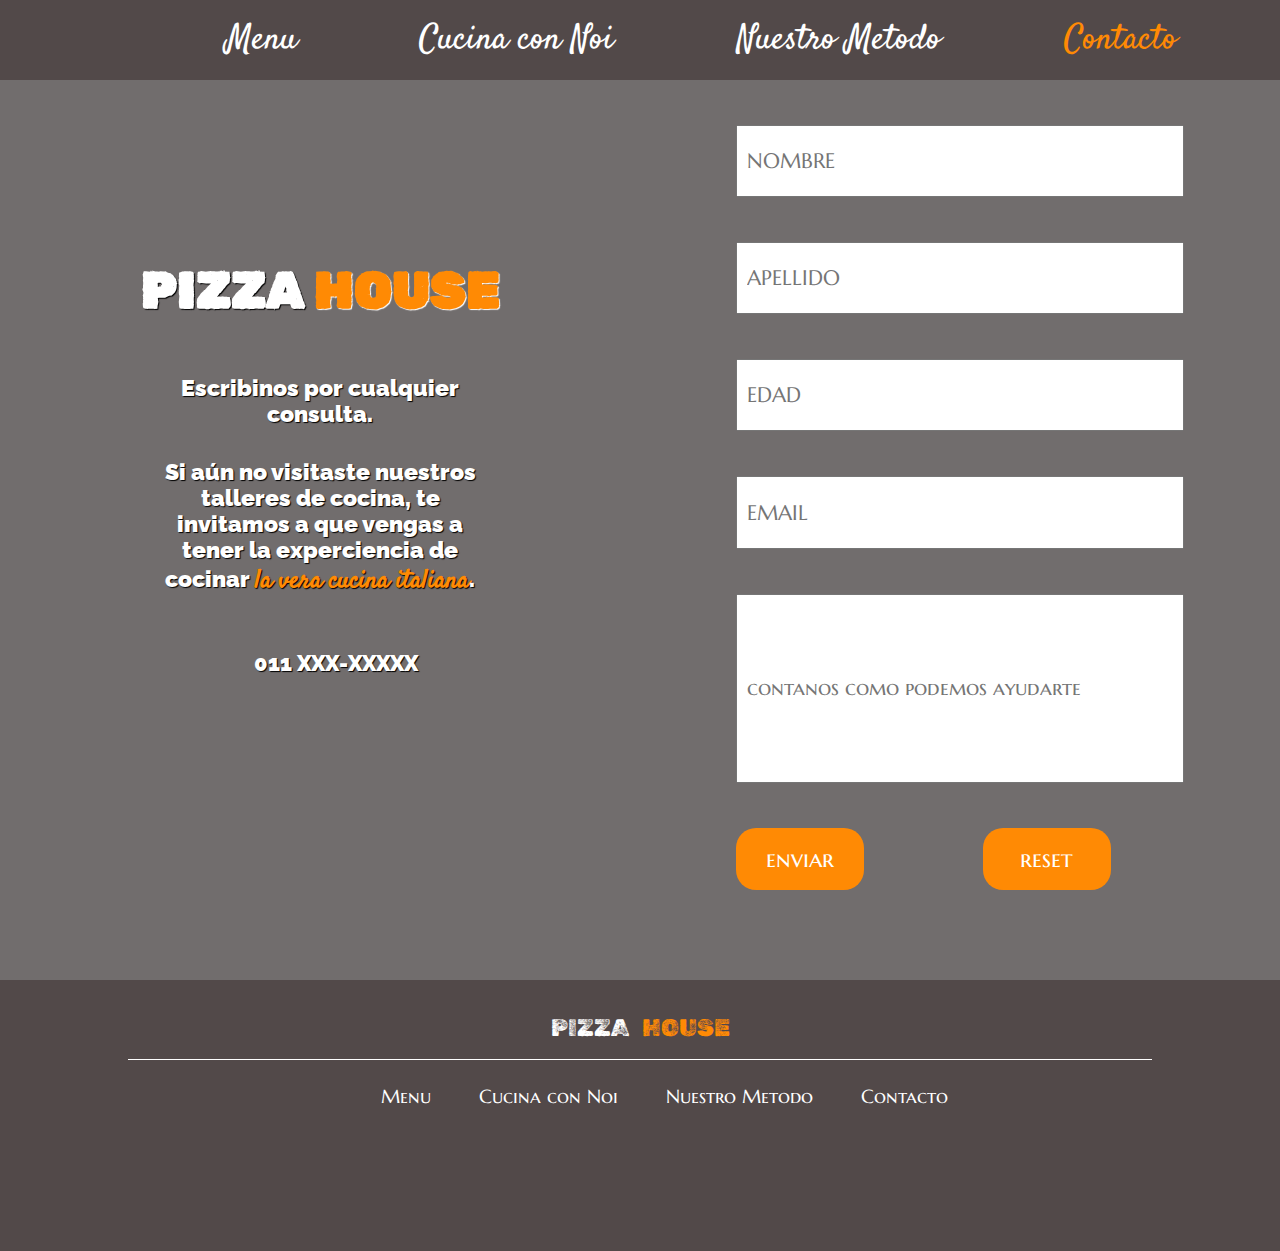
==== commit 3d7715d7: "de nuevo el form" ====
--- a/pages/contacto.html
+++ b/pages/contacto.html
@@ -44,29 +44,22 @@
             </div>
         </section>
         <section class="contacto__formulario">
-            <form action="" method="get" id="formulario">
-                <fieldset>
+            <form action="enviar.php" method="post" enctype="text/plain">
 
-                    <label for="names">Nombre</label>
-                    <input id="names" name="names" type="text" required>
+                    <input class="nombre" name="names" type="text" placeholder="NOMBRE" required>
 
-                    <label for="apellido">Apellido</label>
-                    <input id="apellido" name="apellido" type="text" required>
+                    <input class="apellido" name="apellido" type="text" placeholder="APELLIDO" required>
 
-                    <label for="edad">Edad</label>
-                    <input id="edad" name="edad" type="number" required>
+                    <input class="edad" name="edad" type="number" placeholder="EDAD" required>
 
-                    <label for="mail">Correo</label>
-                    <input id="mail" name="mail" type="email" required>
+                    <input class="email" name="mail" type="email" placeholder="EMAIL" required>
 
-                    <label for="date">Comentarios</label>
-                    <input id="coment" name="apellido" type="text" placeholder="contanos como podemos ayudarte"
-                        required></textarea>
-                    <div class="botones">
-                        <input class="submit" type="submit" value="enviar">
-                        <input class="reset" type="reset" value="reset">
-                    </div>
-                </fieldset>
+                    <input class="mensaje" name="mensaje" type="textarea" placeholder="contanos como podemos ayudarte"
+                        required>
+
+                    <input class="submit" type="submit" value="enviar">
+
+                    <input class="reset" type="reset" value="reset">
             </form>
         </section>
     </main>
--- a/styles/estilos.css
+++ b/styles/estilos.css
@@ -7,11 +7,11 @@
 }
 *::-moz-selection {
   background-color: #000000;
-  color: #ff6347;
+  color: #ff8a04;
 }
 *::selection {
   background-color: #000000;
-  color: #ff6347;
+  color: #ff8a04;
 }
 
 .imgiconomenu {
@@ -57,7 +57,7 @@
   text-decoration: none;
 }
 header .navbar .menu .active a {
-  color: #ff6347;
+  color: #ff8a04;
 }
 
 .body__home {
@@ -86,7 +86,7 @@
 }
 .section__box .box2,
 .section__box .box5 {
-  background-color: #ff6347;
+  background-color: #ff8a04;
 }
 .section__box .box3,
 .section__box .box4 {
@@ -143,10 +143,10 @@
           animation-iteration-count: initial;
 }
 .section__box .box1 h1 span {
-  color: #ff6347;
+  color: #ff8a04;
 }
 .section__box .box1 h2 {
-  color: #ff6347;
+  color: #ff8a04;
   font-size: 50px;
   font-family: "Satisfy", cursive;
   z-index: 1;
@@ -235,7 +235,7 @@
   text-shadow: 3px 3px 4px rgba(0, 0, 0, 0.5607843137);
 }
 .background__pizza .background__title h2 span {
-  color: #ff6347;
+  color: #ff8a04;
 }
 
 .section__card__veggie, .section__card {
@@ -290,7 +290,7 @@
   color: rgb(255, 255, 255);
   text-decoration: none;
   font-size: 1.2vw;
-  background-color: #ff6347;
+  background-color: #ff8a04;
   padding: 5%;
   font-weight: 300;
   border-radius: 15px;
@@ -426,7 +426,7 @@
   font-size: 8vh;
 }
 .veggie__title h2 span {
-  color: #ff6347;
+  color: #ff8a04;
 }
 
 .cucina__cards {
@@ -472,7 +472,7 @@
 }
 .cucina__cards .cucina__card .infocard h3 {
   font-family: "Rubik Dirt", cursive;
-  color: #ff6347;
+  color: #ff8a04;
   text-transform: uppercase;
   padding-bottom: 1rem;
   font-size: 3vh;
@@ -493,7 +493,7 @@
   color: #ffffff;
   font-size: 2.2vh;
   text-decoration: none;
-  background-color: #ff6347;
+  background-color: #ff8a04;
   padding: 1rem;
   border-radius: 10px;
   font-weight: 400;
@@ -555,7 +555,7 @@
   line-height: 5rem;
 }
 .back1 .frase__inicial h2 span {
-  color: #ff6347;
+  color: #ff8a04;
   text-shadow: 1px 1px 4px #000000;
 }
 
@@ -572,7 +572,7 @@
   width: 100%;
 }
 main .back2 h2 {
-  color: #ff6347;
+  color: #ff8a04;
   z-index: 1;
   font-size: 2.5rem;
   padding-bottom: 2.5rem;
@@ -602,7 +602,7 @@
   font-size: 1.5vw;
 }
 main .back2 .pres__lista ul li i {
-  color: #ff6347;
+  color: #ff8a04;
   z-index: 1;
 }
 main .back3 {
@@ -617,7 +617,7 @@
   padding-left: 10vw;
   font-size: 3rem;
   padding-bottom: 4rem;
-  color: #ff6347;
+  color: #ff8a04;
   z-index: 1;
   text-shadow: 1px 1px 3px #2c2929;
 }
@@ -646,7 +646,7 @@
   background-image: url(../images/background_contacto2.jpg);
   background-size: cover;
   background-position: center;
-  padding-bottom: 2rem;
+  padding-bottom: 5vh;
 }
 .contacto::before {
   content: "";
@@ -661,7 +661,7 @@
   flex: 1;
   display: flex;
   flex-direction: column;
-  padding-top: 20vh;
+  padding-block: 20vh;
   align-items: center;
   color: #ffffff;
   z-index: 1;
@@ -674,7 +674,7 @@
   padding-bottom: 6vh;
 }
 .contacto .contacto__mensaje h2 span {
-  color: #ff6347;
+  color: #ff8a04;
   text-shadow: 1px 1px 1px #ffffff;
 }
 .contacto .contacto__mensaje p {
@@ -688,7 +688,7 @@
 .contacto .contacto__mensaje p span {
   font-family: "Satisfy", cursive;
   font-size: 2.9vh;
-  color: #ff6347;
+  color: #ff8a04;
   text-shadow: 1px 1px 1px #000000;
 }
 .contacto .contacto__mensaje .wapp {
@@ -708,48 +708,53 @@
 }
 .contacto .contacto__formulario {
   flex: 1;
-  padding-top: 4rem;
+  padding-block: 5vh;
   display: flex;
   justify-content: center;
   z-index: 1;
   color: #ffffff;
-  height: 100vh;
-  width: 100%;
-}
-.contacto .contacto__formulario form fieldset {
-  display: flex;
-  flex-direction: column;
-  border: none;
-  width: 40vw;
   height: auto;
-  font-size: 2rem;
-  gap: 1rem;
+  width: 100%;
+}
+.contacto .contacto__formulario form {
+  display: grid;
+  gap: 5vh;
+  grid-template-columns: 1fr 1fr;
+  grid-template-rows: repeat(6, 1fr);
+  grid-template-areas: "nombre     nombre" "apellido   apellido" "edad       edad" "email      email" "mensaje    mensaje" "mensaje    mensaje";
+}
+.contacto .contacto__formulario form .nombre {
+  grid-area: nombre;
+}
+.contacto .contacto__formulario form .apellido {
+  grid-area: apellido;
+}
+.contacto .contacto__formulario form .edad {
+  grid-area: edad;
+}
+.contacto .contacto__formulario form .email {
+  grid-area: email;
+}
+.contacto .contacto__formulario form .mensaje {
+  grid-area: mensaje;
+}
+.contacto .contacto__formulario form input {
+  height: auto;
+  width: 35vw;
+  padding: 2%;
+  font-size: 1.3rem;
   font-family: "Marcellus SC", serif;
-}
-.contacto .contacto__formulario form fieldset input {
-  padding: 0.5rem;
-  font-family: "Marcellus SC", serif;
-  font-weight: 400;
-  font-size: 1.5rem;
-  color: #ff6347;
-}
-.contacto .contacto__formulario form fieldset .botones {
-  display: flex;
-  align-items: center;
-  width: 100%;
-  height: 6rem;
-  gap: 2rem;
-  padding-top: 1.5rem;
-}
-.contacto .contacto__formulario form fieldset .botones .submit,
-.contacto .contacto__formulario form fieldset .botones .reset {
-  background-color: #ff6347;
-  display: block;
+  color: #ff8a04;
+}
+.contacto .contacto__formulario form .submit,
+.contacto .contacto__formulario form .reset {
+  background-color: #ff8a04;
   border-radius: 20px;
+  width: 10vw;
   padding: 1rem;
   border: none;
-  color: white;
-  font-size: 2rem;
+  color: #ffffff;
+  font-size: 1.5rem;
   font-family: "Marcellus SC", serif;
 }
 
@@ -783,7 +788,7 @@
   word-spacing: 10px;
 }
 footer .footer__title h2 span {
-  color: #ff6347;
+  color: #ff8a04;
 }
 footer .navbar__footer {
   height: auto;
@@ -1113,16 +1118,17 @@
   }
   .contacto {
     flex-direction: column;
-    height: 200vh;
+    height: 100%;
     background-image: url(../images/background_contacto.jpg);
+    background-position: center;
   }
   .contacto::before {
-    height: 200vh;
+    height: 500%;
     top: 4rem;
   }
   .contacto .contacto__mensaje {
     height: 100vh;
-    padding-top: 15vh;
+    padding-block: 15vh;
   }
   .contacto .contacto__mensaje h2 {
     font-size: 10vw;
@@ -1139,25 +1145,20 @@
   .contacto .contacto__mensaje .wapp p {
     font-size: 7vw;
   }
-  .contacto .contacto__formulario {
-    height: 100vh;
-  }
-  .contacto .contacto__formulario form fieldset {
-    display: flex;
-    flex-direction: column;
+  .contacto .contacto__formulario form {
     width: 80vw;
-    font-size: 1.5rem;
-  }
-  .contacto .contacto__formulario form fieldset input {
-    font-size: 1rem;
+    grid-template-columns: 1fr;
+    grid-template-rows: repeat(6, 1fr);
+    grid-template-areas: "nombre" "apellido" "edad" "email" "mensaje" "mensaje";
+  }
+  .contacto .contacto__formulario form input {
     color: #000000;
-  }
-  .contacto .contacto__formulario form fieldset .botones {
-    justify-content: center;
-  }
-  .contacto .contacto__formulario form fieldset .botones .submit,
-.contacto .contacto__formulario form fieldset .botones .reset {
-    font-size: 1.5rem;
+    width: 100%;
+  }
+  .contacto .contacto__formulario form .submit,
+.contacto .contacto__formulario form .reset {
+    font-size: 2.5vh;
+    width: 50%;
   }
   footer .navbar__footer {
     padding-bottom: 0rem;
@@ -1174,7 +1175,7 @@
 }
 @media screen and (min-width: 900px) {
   .box a:hover {
-    color: #ff6347;
+    color: #ff8a04;
     font-size: 8vh;
     transition: all 0.3s;
   }
@@ -1183,7 +1184,7 @@
     transition: 0.5s;
   }
   .navbar .menu .menu__item a:hover {
-    color: #ff6347;
+    color: #ff8a04;
   }
   .section__card .card .description a:hover,
 .section__card__veggie .card .description a:hover {
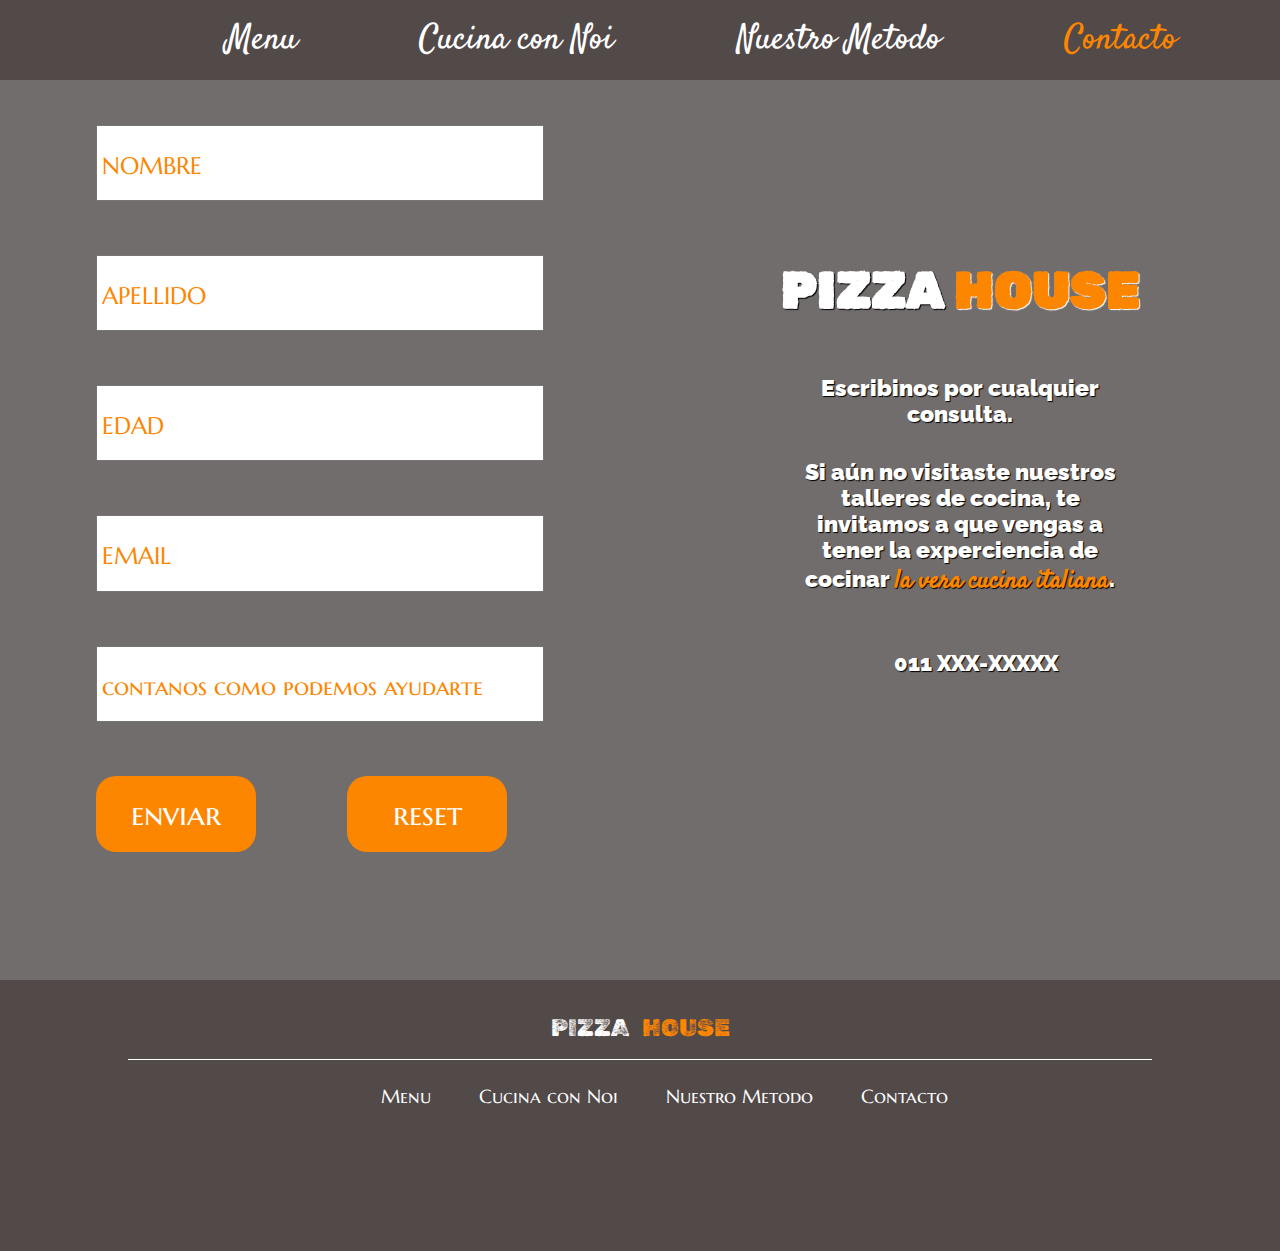
==== commit 9c81cb6a: "otra vez el form" ====
--- a/pages/contacto.html
+++ b/pages/contacto.html
@@ -33,6 +33,27 @@
         </nav>
     </header>
     <main class="contacto">
+
+        <section class="contacto__formulario">
+            <form action="enviar.php" method="post" enctype="text/plain">
+
+                <input class="nombre" name="names" type="text" placeholder="NOMBRE" required>
+
+                <input class="apellido" name="apellido" type="text" placeholder="APELLIDO" required>
+
+                <input class="edad" name="edad" type="number" placeholder="EDAD" required>
+
+                <input class="email" name="mail" type="email" placeholder="EMAIL" required>
+
+                <input class="mensaje" name="mensaje" type="textarea" placeholder="contanos como podemos ayudarte"
+                    required>
+
+                <input class="submit" type="submit" value="enviar">
+
+                <input class="reset" type="reset" value="reset">
+            </form>
+        </section>
+
         <section class="contacto__mensaje">
             <h2> pizza <span>house</span></h2>
             <p>Escribinos por cualquier consulta.</p>
@@ -42,25 +63,6 @@
                 <a href="https://web.whatsapp.com/"><i class="fa-brands fa-whatsapp"></i></a>
                 <p>011 XXX-XXXXX</p>
             </div>
-        </section>
-        <section class="contacto__formulario">
-            <form action="enviar.php" method="post" enctype="text/plain">
-
-                    <input class="nombre" name="names" type="text" placeholder="NOMBRE" required>
-
-                    <input class="apellido" name="apellido" type="text" placeholder="APELLIDO" required>
-
-                    <input class="edad" name="edad" type="number" placeholder="EDAD" required>
-
-                    <input class="email" name="mail" type="email" placeholder="EMAIL" required>
-
-                    <input class="mensaje" name="mensaje" type="textarea" placeholder="contanos como podemos ayudarte"
-                        required>
-
-                    <input class="submit" type="submit" value="enviar">
-
-                    <input class="reset" type="reset" value="reset">
-            </form>
         </section>
     </main>
     <footer class="footer__margin">
--- a/styles/estilos.css
+++ b/styles/estilos.css
@@ -7,11 +7,11 @@
 }
 *::-moz-selection {
   background-color: #000000;
-  color: #ff8a04;
+  color: #fc8600;
 }
 *::selection {
   background-color: #000000;
-  color: #ff8a04;
+  color: #fc8600;
 }
 
 .imgiconomenu {
@@ -57,7 +57,7 @@
   text-decoration: none;
 }
 header .navbar .menu .active a {
-  color: #ff8a04;
+  color: #fc8600;
 }
 
 .body__home {
@@ -86,7 +86,7 @@
 }
 .section__box .box2,
 .section__box .box5 {
-  background-color: #ff8a04;
+  background-color: #fc8600;
 }
 .section__box .box3,
 .section__box .box4 {
@@ -128,7 +128,7 @@
 .section__box .box1 h1 {
   color: #ffffff;
   font-size: 70px;
-  font-weight: 600;
+  font-weight: 400;
   text-transform: uppercase;
   font-family: "Rubik Dirt", cursive;
   z-index: 1;
@@ -143,10 +143,10 @@
           animation-iteration-count: initial;
 }
 .section__box .box1 h1 span {
-  color: #ff8a04;
+  color: #fc8600;
 }
 .section__box .box1 h2 {
-  color: #ff8a04;
+  color: #fc8600;
   font-size: 50px;
   font-family: "Satisfy", cursive;
   z-index: 1;
@@ -235,7 +235,7 @@
   text-shadow: 3px 3px 4px rgba(0, 0, 0, 0.5607843137);
 }
 .background__pizza .background__title h2 span {
-  color: #ff8a04;
+  color: #fc8600;
 }
 
 .section__card__veggie, .section__card {
@@ -290,7 +290,7 @@
   color: rgb(255, 255, 255);
   text-decoration: none;
   font-size: 1.2vw;
-  background-color: #ff8a04;
+  background-color: #fc8600;
   padding: 5%;
   font-weight: 300;
   border-radius: 15px;
@@ -426,7 +426,7 @@
   font-size: 8vh;
 }
 .veggie__title h2 span {
-  color: #ff8a04;
+  color: #fc8600;
 }
 
 .cucina__cards {
@@ -472,7 +472,7 @@
 }
 .cucina__cards .cucina__card .infocard h3 {
   font-family: "Rubik Dirt", cursive;
-  color: #ff8a04;
+  color: #fc8600;
   text-transform: uppercase;
   padding-bottom: 1rem;
   font-size: 3vh;
@@ -493,7 +493,7 @@
   color: #ffffff;
   font-size: 2.2vh;
   text-decoration: none;
-  background-color: #ff8a04;
+  background-color: #fc8600;
   padding: 1rem;
   border-radius: 10px;
   font-weight: 400;
@@ -555,7 +555,7 @@
   line-height: 5rem;
 }
 .back1 .frase__inicial h2 span {
-  color: #ff8a04;
+  color: #fc8600;
   text-shadow: 1px 1px 4px #000000;
 }
 
@@ -572,7 +572,7 @@
   width: 100%;
 }
 main .back2 h2 {
-  color: #ff8a04;
+  color: #fc8600;
   z-index: 1;
   font-size: 2.5rem;
   padding-bottom: 2.5rem;
@@ -602,7 +602,7 @@
   font-size: 1.5vw;
 }
 main .back2 .pres__lista ul li i {
-  color: #ff8a04;
+  color: #fc8600;
   z-index: 1;
 }
 main .back3 {
@@ -617,7 +617,7 @@
   padding-left: 10vw;
   font-size: 3rem;
   padding-bottom: 4rem;
-  color: #ff8a04;
+  color: #fc8600;
   z-index: 1;
   text-shadow: 1px 1px 3px #2c2929;
 }
@@ -657,6 +657,67 @@
   height: 100vh;
   background-color: rgba(41, 35, 35, 0.662745098);
 }
+.contacto .contacto__formulario {
+  flex: 1;
+  padding-block: 5vh;
+  display: flex;
+  justify-content: center;
+  z-index: 1;
+  color: #ffffff;
+  height: auto;
+  width: 100%;
+}
+.contacto .contacto__formulario form {
+  display: grid;
+  height: 95%;
+  gap: 6vh;
+  grid-template-columns: 1fr 1fr;
+  grid-template-rows: repeat(6, 1fr);
+  grid-template-areas: "nombre     nombre" "apellido   apellido" "edad       edad" "email      email" "mensaje    mensaje" "enviar     reset";
+}
+.contacto .contacto__formulario form .nombre {
+  grid-area: nombre;
+}
+.contacto .contacto__formulario form .apellido {
+  grid-area: apellido;
+}
+.contacto .contacto__formulario form .edad {
+  grid-area: edad;
+}
+.contacto .contacto__formulario form .email {
+  grid-area: email;
+}
+.contacto .contacto__formulario form .mensaje {
+  grid-area: mensaje;
+}
+.contacto .contacto__formulario form input {
+  height: auto;
+  width: 35vw;
+  padding: 1%;
+  font-size: 2rem;
+  font-family: "Marcellus SC", serif;
+  color: #000000;
+}
+.contacto .contacto__formulario form input::-moz-placeholder {
+  color: #fc8600;
+  font-size: 1.5rem;
+}
+.contacto .contacto__formulario form input:-ms-input-placeholder {
+  color: #fc8600;
+  font-size: 1.5rem;
+}
+.contacto .contacto__formulario form input::placeholder {
+  color: #fc8600;
+  font-size: 1.5rem;
+}
+.contacto .contacto__formulario form .submit,
+.contacto .contacto__formulario form .reset {
+  background-color: #fc8600;
+  border-radius: 20px;
+  border: none;
+  width: 160px;
+  color: #ffffff;
+}
 .contacto .contacto__mensaje {
   flex: 1;
   display: flex;
@@ -674,7 +735,7 @@
   padding-bottom: 6vh;
 }
 .contacto .contacto__mensaje h2 span {
-  color: #ff8a04;
+  color: #fc8600;
   text-shadow: 1px 1px 1px #ffffff;
 }
 .contacto .contacto__mensaje p {
@@ -688,7 +749,7 @@
 .contacto .contacto__mensaje p span {
   font-family: "Satisfy", cursive;
   font-size: 2.9vh;
-  color: #ff8a04;
+  color: #fc8600;
   text-shadow: 1px 1px 1px #000000;
 }
 .contacto .contacto__mensaje .wapp {
@@ -705,57 +766,6 @@
   font-size: 1.7vw;
   padding-inline: 0;
   padding-bottom: 0;
-}
-.contacto .contacto__formulario {
-  flex: 1;
-  padding-block: 5vh;
-  display: flex;
-  justify-content: center;
-  z-index: 1;
-  color: #ffffff;
-  height: auto;
-  width: 100%;
-}
-.contacto .contacto__formulario form {
-  display: grid;
-  gap: 5vh;
-  grid-template-columns: 1fr 1fr;
-  grid-template-rows: repeat(6, 1fr);
-  grid-template-areas: "nombre     nombre" "apellido   apellido" "edad       edad" "email      email" "mensaje    mensaje" "mensaje    mensaje";
-}
-.contacto .contacto__formulario form .nombre {
-  grid-area: nombre;
-}
-.contacto .contacto__formulario form .apellido {
-  grid-area: apellido;
-}
-.contacto .contacto__formulario form .edad {
-  grid-area: edad;
-}
-.contacto .contacto__formulario form .email {
-  grid-area: email;
-}
-.contacto .contacto__formulario form .mensaje {
-  grid-area: mensaje;
-}
-.contacto .contacto__formulario form input {
-  height: auto;
-  width: 35vw;
-  padding: 2%;
-  font-size: 1.3rem;
-  font-family: "Marcellus SC", serif;
-  color: #ff8a04;
-}
-.contacto .contacto__formulario form .submit,
-.contacto .contacto__formulario form .reset {
-  background-color: #ff8a04;
-  border-radius: 20px;
-  width: 10vw;
-  padding: 1rem;
-  border: none;
-  color: #ffffff;
-  font-size: 1.5rem;
-  font-family: "Marcellus SC", serif;
 }
 
 footer {
@@ -788,7 +798,7 @@
   word-spacing: 10px;
 }
 footer .footer__title h2 span {
-  color: #ff8a04;
+  color: #fc8600;
 }
 footer .navbar__footer {
   height: auto;
@@ -1123,12 +1133,12 @@
     background-position: center;
   }
   .contacto::before {
-    height: 500%;
+    height: 230%;
     top: 4rem;
   }
   .contacto .contacto__mensaje {
     height: 100vh;
-    padding-block: 15vh;
+    padding-block: 20vh;
   }
   .contacto .contacto__mensaje h2 {
     font-size: 10vw;
@@ -1145,20 +1155,27 @@
   .contacto .contacto__mensaje .wapp p {
     font-size: 7vw;
   }
+  .contacto .contacto__formulario {
+    padding-top: 7vh;
+  }
   .contacto .contacto__formulario form {
     width: 80vw;
     grid-template-columns: 1fr;
-    grid-template-rows: repeat(6, 1fr);
-    grid-template-areas: "nombre" "apellido" "edad" "email" "mensaje" "mensaje";
+    grid-template-rows: repeat(7, 1fr);
+    grid-template-areas: "nombre" "apellido" "edad" "email" "mensaje" "enviar" "reset";
   }
   .contacto .contacto__formulario form input {
     color: #000000;
     width: 100%;
   }
-  .contacto .contacto__formulario form .submit,
-.contacto .contacto__formulario form .reset {
-    font-size: 2.5vh;
-    width: 50%;
+  .contacto .contacto__formulario form input::-moz-placeholder {
+    font-size: 1.3rem;
+  }
+  .contacto .contacto__formulario form input:-ms-input-placeholder {
+    font-size: 1.3rem;
+  }
+  .contacto .contacto__formulario form input::placeholder {
+    font-size: 1.3rem;
   }
   footer .navbar__footer {
     padding-bottom: 0rem;
@@ -1175,7 +1192,7 @@
 }
 @media screen and (min-width: 900px) {
   .box a:hover {
-    color: #ff8a04;
+    color: #fc8600;
     font-size: 8vh;
     transition: all 0.3s;
   }
@@ -1184,20 +1201,20 @@
     transition: 0.5s;
   }
   .navbar .menu .menu__item a:hover {
-    color: #ff8a04;
+    color: #fc8600;
   }
   .section__card .card .description a:hover,
 .section__card__veggie .card .description a:hover {
-    background-color: #e68d7d;
+    background-color: #864f45;
     cursor: pointer;
   }
-  .contacto__formulario form fieldset .botones .submit:hover,
-.contacto__formulario form fieldset .botones .reset:hover {
-    background-color: #e68d7d;
+  .cucina__cards .cucina__card .infocard a:hover {
+    background-color: #864f45;
     cursor: pointer;
   }
-  .cucina__cards .cucina__card .infocard a:hover {
-    background-color: #e68d7d;
+  .contacto__formulario form .submit:hover,
+.contacto__formulario form .reset:hover {
+    background-color: #864f45;
     cursor: pointer;
   }
 }/*# sourceMappingURL=estilos.css.map */